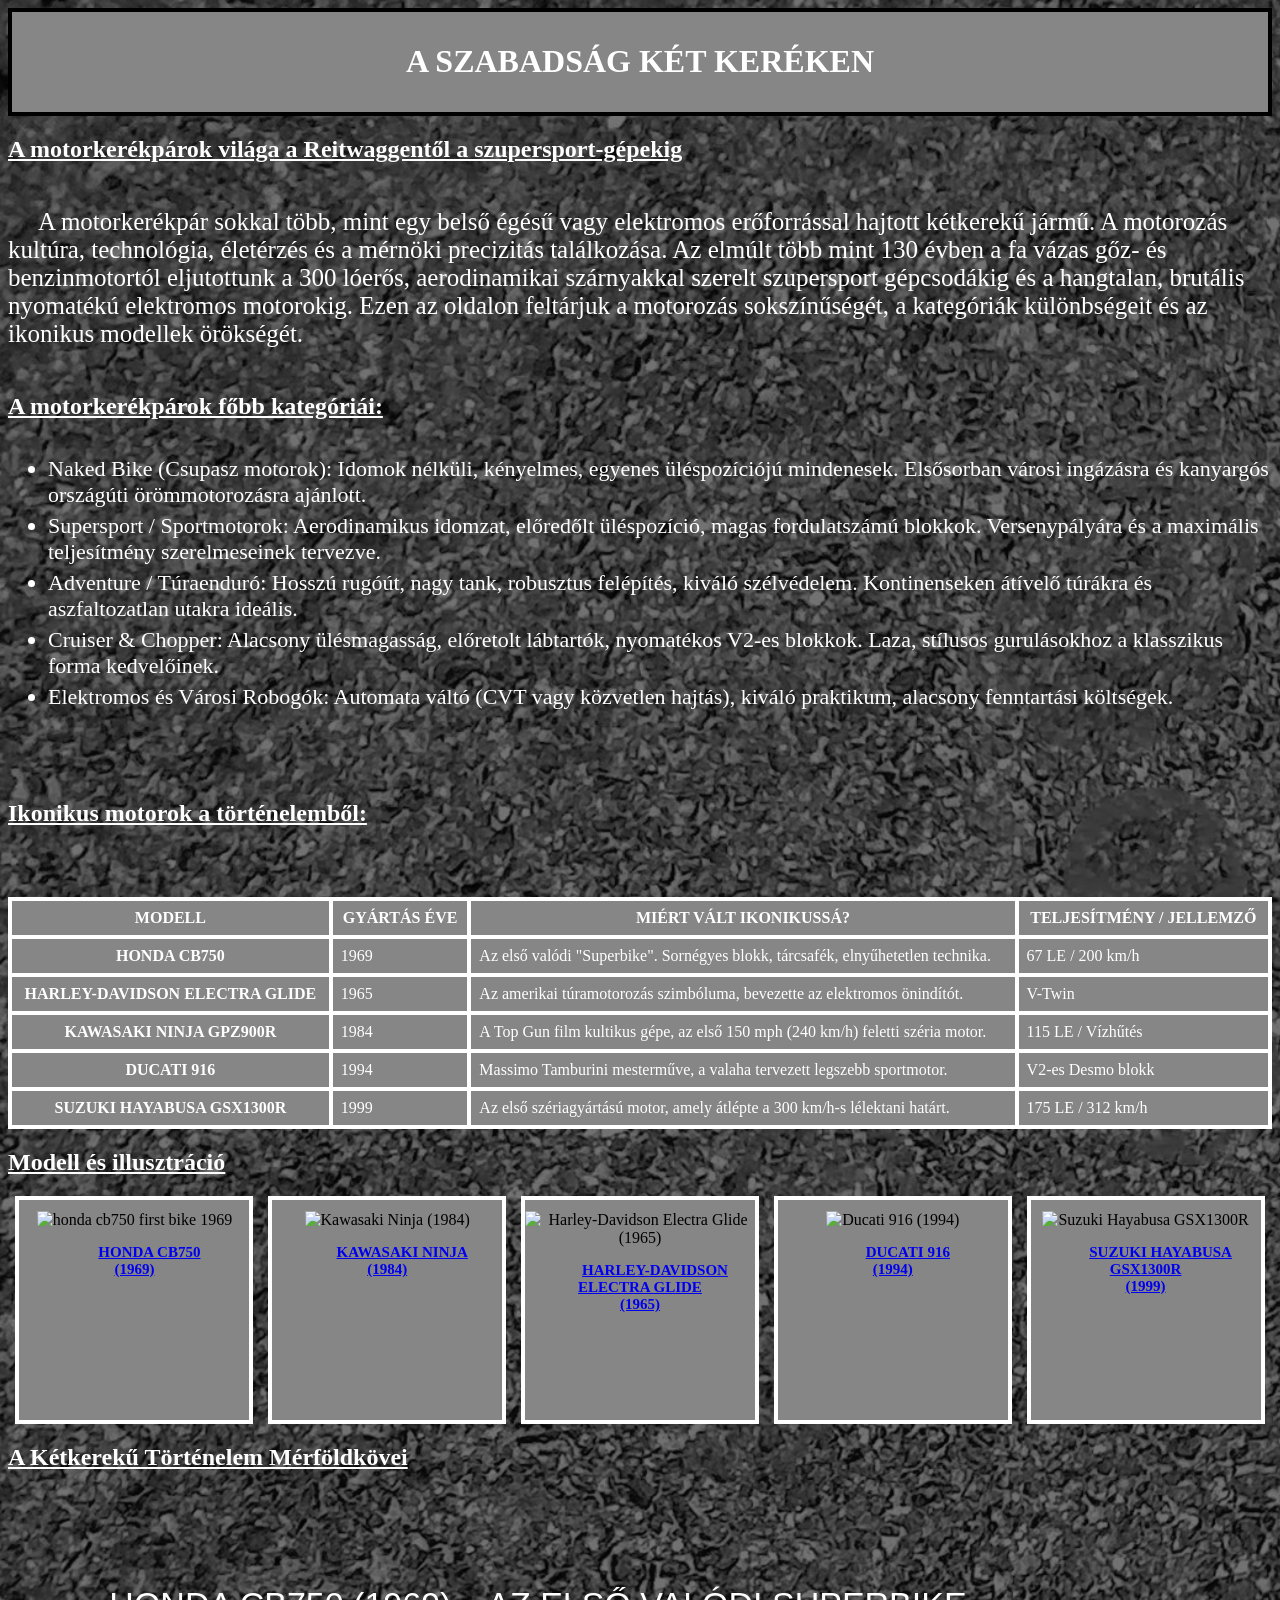
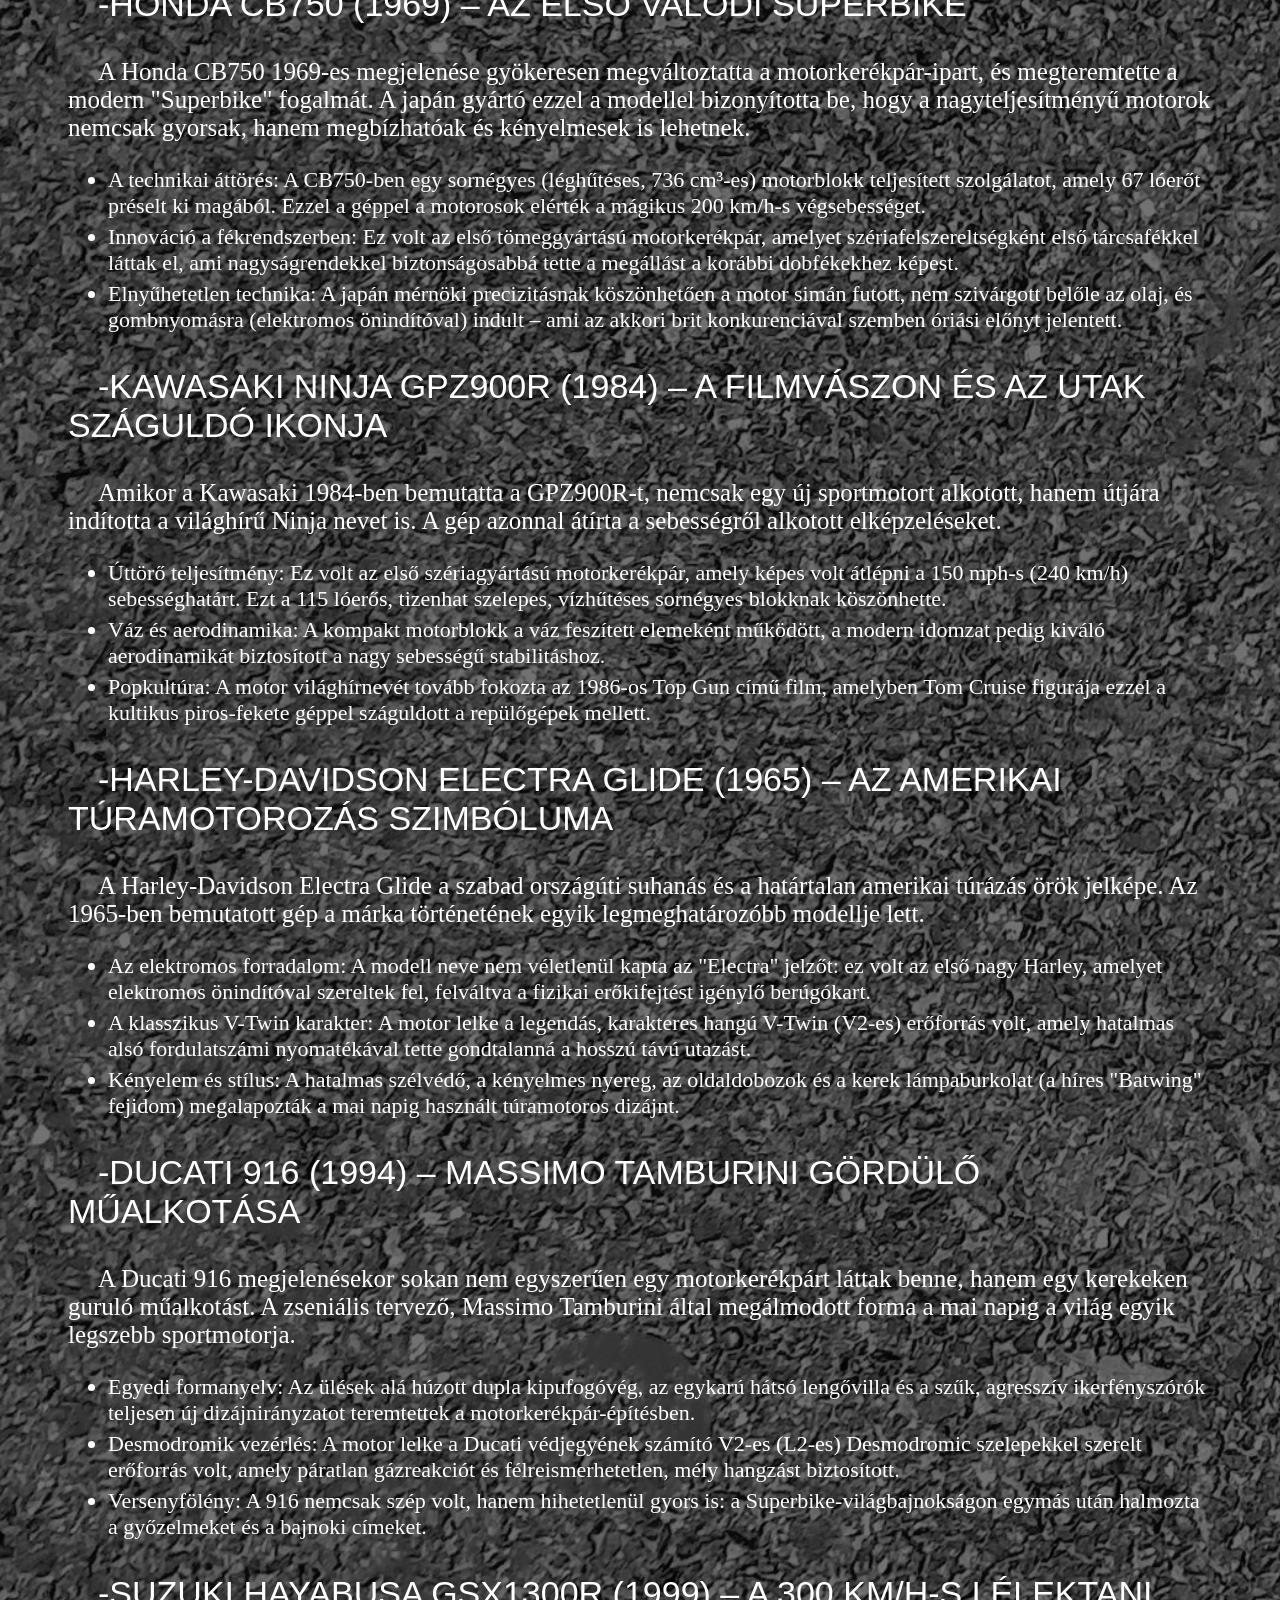
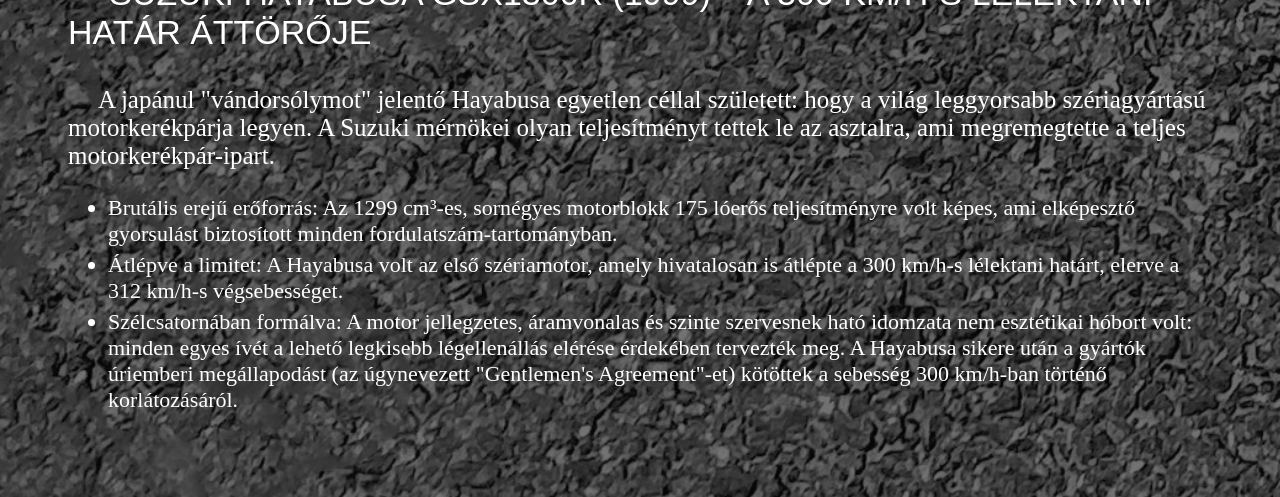
==== new/index.html @ f1667737 "2026-10-19 új weblap" ====
<!DOCTYPE html>
<html lang="hu">
<head>
    <meta charset="UTF-8">
    <meta name="viewport" content="width=device-width, initial-scale=1.0">
    <title>Motorok:</title>
    <link rel="stylesheet" href="style.css">
</head>
<body>
<div class="container">
    <div class="fekete-hatter">
        <h1>A szabadság két keréken</h1>
    </div>
    <h2>A motorkerékpárok világa a Reitwaggentől a szupersport-gépekig</h2>
    <p>
        A motorkerékpár sokkal több, mint egy belső égésű vagy elektromos erőforrással hajtott kétkerekű jármű. A motorozás kultúra, technológia, életérzés és a mérnöki precizitás találkozása. Az elmúlt több mint 130 évben a fa vázas gőz- és benzinmotortól eljutottunk a 300 lóerős, aerodinamikai szárnyakkal szerelt szupersport gépcsodákig és a hangtalan, brutális nyomatékú elektromos motorokig. Ezen az oldalon feltárjuk a motorozás sokszínűségét, a kategóriák különbségeit és az ikonikus modellek örökségét.
    </p>
    <h2>A motorkerékpárok főbb kategóriái:</h2>
    <ul>
        <li>
            Naked Bike (Csupasz motorok): Idomok nélküli, kényelmes, egyenes üléspozíciójú mindenesek. Elsősorban városi ingázásra és kanyargós országúti örömmotorozásra ajánlott.
        </li>
        <li>
            Supersport / Sportmotorok: Aerodinamikus idomzat, előredőlt üléspozíció, magas fordulatszámú blokkok. Versenypályára és a maximális teljesítmény szerelmeseinek tervezve.
        </li>
        <li>
            Adventure / Túraenduró: Hosszú rugóút, nagy tank, robusztus felépítés, kiváló szélvédelem. Kontinenseken átívelő túrákra és aszfaltozatlan utakra ideális.
        </li>
        <li>
            Cruiser & Chopper: Alacsony ülésmagasság, előretolt lábtartók, nyomatékos V2-es blokkok. Laza, stílusos gurulásokhoz a klasszikus forma kedvelőinek.
        </li>
        <li>
            Elektromos és Városi Robogók: Automata váltó (CVT vagy közvetlen hajtás), kiváló praktikum, alacsony fenntartási költségek.
        </li>
    </ul>
    <p>
        <h2>Ikonikus motorok a történelemből:</h2>
    </p>
    <table>
        <tr>
            <th>Modell</th>
            <th>Gyártás éve</th>
            <th>Miért vált ikonikussá?</th>
            <th>Teljesítmény / Jellemző</th>
        </tr>
        <tr>
            <th>Honda CB750</th>
            <td>1969</td>
            <td>Az első valódi "Superbike". Sornégyes blokk, tárcsafék, elnyűhetetlen technika.</td>
            <td>67 LE / 200 km/h</td>
        </tr>
        <tr>
            <th>Harley-Davidson Electra Glide</th>
            <td>1965</td>
            <td>Az amerikai túramotorozás szimbóluma, bevezette az elektromos önindítót.</td>
            <td>V-Twin</td>
        </tr>
        <tr>
            <th>Kawasaki Ninja GPZ900R</th>
            <td>1984</td>
            <td>A Top Gun film kultikus gépe, az első 150 mph (240 km/h) feletti széria motor.</td>
            <td>115 LE / Vízhűtés</td>
        </tr>
        <tr>
            <th>Ducati 916</th>
            <td>1994</td>
            <td>Massimo Tamburini mesterműve, a valaha tervezett legszebb sportmotor.</td>
            <td>V2-es Desmo blokk</td>
        </tr>
        <tr>
            <th>Suzuki Hayabusa GSX1300R</th>
            <td>1999</td>
            <td>Az első szériagyártású motor, amely átlépte a 300 km/h-s lélektani határt.</td>
            <td>175 LE / 312 km/h</td>
        </tr>
    </table>
    <h2>
        Modell és illusztráció
    </h2>
    <div class="kep-flex">
        <div class="motor-kepek">
            <img class="keret" src="https://seniortimes.ie/wp-content/uploads/2026/07/182174-honda-cb-750-8-1299235991.png" alt="honda cb750 first bike 1969">
            <p class="kep-betu">
               <a href="#1">Honda CB750 <br> (1969)</a> 
            </p>
        </div>
        <div class="motor-kepek">
            <img class="keret" src="https://www.bike-passion.net/storage/passionbike/gpz900r/gpz900r-0-6-1784432761.png" alt="Kawasaki Ninja (1984)">
            <p class="kep-betu">
               <a href="#2">Kawasaki Ninja <br> (1984) </a>
            </p>
        </div>
        <div class="motor-kepek">
            <img class="keret" src="https://i.namu.wiki/i/XTMVuI7UrZexnGdSnvpsSSRWlfLVLCS0cbX0yZmzDnv5oyglA_TLkreO4AxaCC4ChYaGgnobIk7F6z50hVfNug.webp" alt="Harley-Davidson Electra Glide (1965)">
            <p class="kep-betu">
               <a href="#3">Harley-Davidson Electra Glide <br> (1965)</a> 
            </p>
        </div>
        <div class="motor-kepek">
            <img class="keret" src="https://images.squarespace-cdn.com/content/v1/52803c95e4b0a13e700c5f6c/05d37f3f-6526-4562-a930-69dedd7da06a/6+R1.png" alt="Ducati 916 (1994)">
            <p class="kep-betu">
               <a href="#4">Ducati 916 <br> (1994)</a>
            </p>
        </div>
        <div class="motor-kepek">
            <img class="keret" height="130px" src="https://images.fineartamerica.com/images/artworkimages/medium/3/artworkimage-medium-11388060-31126134.png" alt="Suzuki Hayabusa GSX1300R">
            <p class="kep-betu">
               <a href="#5">Suzuki Hayabusa GSX1300R <br> (1999) </a>
            </p>
        </div>
    </div>
    <h2>
         A Kétkerekű Történelem Mérföldkövei
    </h2>
    <div class="beljebb">
        <p class="ketk-t"  id="1" >
            -Honda CB750 (1969) – Az első valódi Superbike
        </p>
        <p>
            A Honda CB750 1969-es megjelenése gyökeresen megváltoztatta a motorkerékpár-ipart, és megteremtette a modern "Superbike" fogalmát. A japán gyártó ezzel a modellel bizonyította be, hogy a nagyteljesítményű motorok nemcsak gyorsak, hanem megbízhatóak és kényelmesek is lehetnek.
        </p>
        <ul>
            <li>
                A technikai áttörés: A CB750-ben egy sornégyes (léghűtéses, 736 cm³-es) motorblokk teljesített szolgálatot, amely 67 lóerőt préselt ki magából. Ezzel a géppel a motorosok elérték a mágikus 200 km/h-s végsebességet.
            </li>
            <li>
                Innováció a fékrendszerben: Ez volt az első tömeggyártású motorkerékpár, amelyet szériafelszereltségként első tárcsafékkel láttak el, ami nagyságrendekkel biztonságosabbá tette a megállást a korábbi dobfékekhez képest.
            </li>
            <li>
                Elnyűhetetlen technika: A japán mérnöki precizitásnak köszönhetően a motor simán futott, nem szivárgott belőle az olaj, és gombnyomásra (elektromos önindítóval) indult – ami az akkori brit konkurenciával szemben óriási előnyt jelentett.
            </li>
        </ul>
        <p class="ketk-t" id="2">
            -Kawasaki Ninja GPZ900R (1984) – A filmvászon és az utak száguldó ikonja
        </p>
        <p>
            Amikor a Kawasaki 1984-ben bemutatta a GPZ900R-t, nemcsak egy új sportmotort alkotott, hanem útjára indította a világhírű Ninja nevet is. A gép azonnal átírta a sebességről alkotott elképzeléseket.
        </p>
        <ul>
            <li>
                Úttörő teljesítmény: Ez volt az első szériagyártású motorkerékpár, amely képes volt átlépni a 150 mph-s (240 km/h) sebességhatárt. Ezt a 115 lóerős, tizenhat szelepes, vízhűtéses sornégyes blokknak köszönhette.
            </li>
            <li>
                Váz és aerodinamika: A kompakt motorblokk a váz feszített elemeként működött, a modern idomzat pedig kiváló aerodinamikát biztosított a nagy sebességű stabilitáshoz.
            </li>
            <li>
                Popkultúra: A motor világhírnevét tovább fokozta az 1986-os Top Gun című film, amelyben Tom Cruise figurája ezzel a kultikus piros-fekete géppel száguldott a repülőgépek mellett.
            </li>
        </ul>
        <p class="ketk-t" id="3">
            -Harley-Davidson Electra Glide (1965) – Az amerikai túramotorozás szimbóluma
        </p>
        <p>
            A Harley-Davidson Electra Glide a szabad országúti suhanás és a határtalan amerikai túrázás örök jelképe. Az 1965-ben bemutatott gép a márka történetének egyik legmeghatározóbb modellje lett.
        </p>
        <ul>
            <li>
                Az elektromos forradalom: A modell neve nem véletlenül kapta az "Electra" jelzőt: ez volt az első nagy Harley, amelyet elektromos önindítóval szereltek fel, felváltva a fizikai erőkifejtést igénylő berúgókart.
            </li>
            <li>
                A klasszikus V-Twin karakter: A motor lelke a legendás, karakteres hangú V-Twin (V2-es) erőforrás volt, amely hatalmas alsó fordulatszámi nyomatékával tette gondtalanná a hosszú távú utazást.
            </li>
            <li>
                Kényelem és stílus: A hatalmas szélvédő, a kényelmes nyereg, az oldaldobozok és a kerek lámpaburkolat (a híres "Batwing" fejidom) megalapozták a mai napig használt túramotoros dizájnt.
            </li>
        </ul>
        <p class="ketk-t" id="4">
            -Ducati 916 (1994) – Massimo Tamburini gördülő műalkotása
        </p>
        <p>
            A Ducati 916 megjelenésekor sokan nem egyszerűen egy motorkerékpárt láttak benne, hanem egy kerekeken guruló műalkotást. A zseniális tervező, Massimo Tamburini által megálmodott forma a mai napig a világ egyik legszebb sportmotorja.
        </p>
        <ul>
            <li>
                Egyedi formanyelv: Az ülések alá húzott dupla kipufogóvég, az egykarú hátsó lengővilla és a szűk, agresszív ikerfényszórók teljesen új dizájnirányzatot teremtettek a motorkerékpár-építésben.
            </li>
            <li>
                Desmodromik vezérlés: A motor lelke a Ducati védjegyének számító V2-es (L2-es) Desmodromic szelepekkel szerelt erőforrás volt, amely páratlan gázreakciót és félreismerhetetlen, mély hangzást biztosított.
            </li>
            <li>
                Versenyfölény: A 916 nemcsak szép volt, hanem hihetetlenül gyors is: a Superbike-világbajnokságon egymás után halmozta a győzelmeket és a bajnoki címeket.
            </li>
        </ul>
        <p class="ketk-t" id="5">
            -Suzuki Hayabusa GSX1300R (1999) – A 300 km/h-s lélektani határ áttörője
        </p>
        <p>
            A japánul "vándorsólymot" jelentő Hayabusa egyetlen céllal született: hogy a világ leggyorsabb szériagyártású motorkerékpárja legyen. A Suzuki mérnökei olyan teljesítményt tettek le az asztalra, ami megremegtette a teljes motorkerékpár-ipart.
        </p>
        <ul>
            <li>
                Brutális erejű erőforrás: Az 1299 cm³-es, sornégyes motorblokk 175 lóerős teljesítményre volt képes, ami elképesztő gyorsulást biztosított minden fordulatszám-tartományban.
            </li>
            <li>
                Átlépve a limitet: A Hayabusa volt az első szériamotor, amely hivatalosan is átlépte a 300 km/h-s lélektani határt, elerve a 312 km/h-s végsebességet.
            </li>
            <li>
                Szélcsatornában formálva: A motor jellegzetes, áramvonalas és szinte szervesnek ható idomzata nem esztétikai hóbort volt: minden egyes ívét a lehető legkisebb légellenállás elérése érdekében tervezték meg. A Hayabusa sikere után a gyártók úriemberi megállapodást (az úgynevezett "Gentlemen's Agreement"-et) kötöttek a sebesség 300 km/h-ban történő korlátozásáról.
            </li>
        </ul>
    </div>
</body>
</body>
</html>
---- new/style.css ----
body{
    background-image: url(asphalt-road-texture-dark-gray-color.jpg);
    background-size:cover;
    background-repeat: repeat-y;
}

table{
    border-collapse: collapse;
    background-color: rgb(134, 134, 134);
    border: 4px solid white;
}

td{
    border: 4px solid white;
    color: white;
    padding: 8px;
}

th{
    border: 4px solid white ;
    color: white;
    padding: 8px;
    text-transform: uppercase;
}

h1{
    text-transform: uppercase;
    color: white;
    padding: 10px;
    text-align: center;
}

h2{
    color: white;
    text-decoration: underline;
}

.container{
    display: flex;
    flex-direction: column;
}

.kep-flex{
    display: flex;
    flex-direction: row;
    justify-content: space-around;
}

li{
    color: white;
    margin-bottom: 5px;
    font-size: 22px;
}

p{
    color: white;
    text-indent: 30px;
    font-size: 25px;
}

.motor-kepek{
    text-align: center;
    background-color:rgb(134, 134, 134);
    width: 230px;
    height: 220px;
    border: 4px solid white;
}

.keret{
    width: 200px;
    margin-top: 11px;
}

.kep-betu{ 
    text-transform: uppercase;
    font-weight: bolder;
    text-align: center;
    font-size: 15px;
}

.fekete-hatter{
    background-color: rgb(134, 134, 134);
    border: 4px solid black;
}

.ketk-t{
    font-size: 34px;
    text-transform: uppercase;
    font-family:'Franklin Gothic Medium', 'Arial Narrow', Arial, sans-serif
}

.beljebb{
    margin: 60px;
    font
}
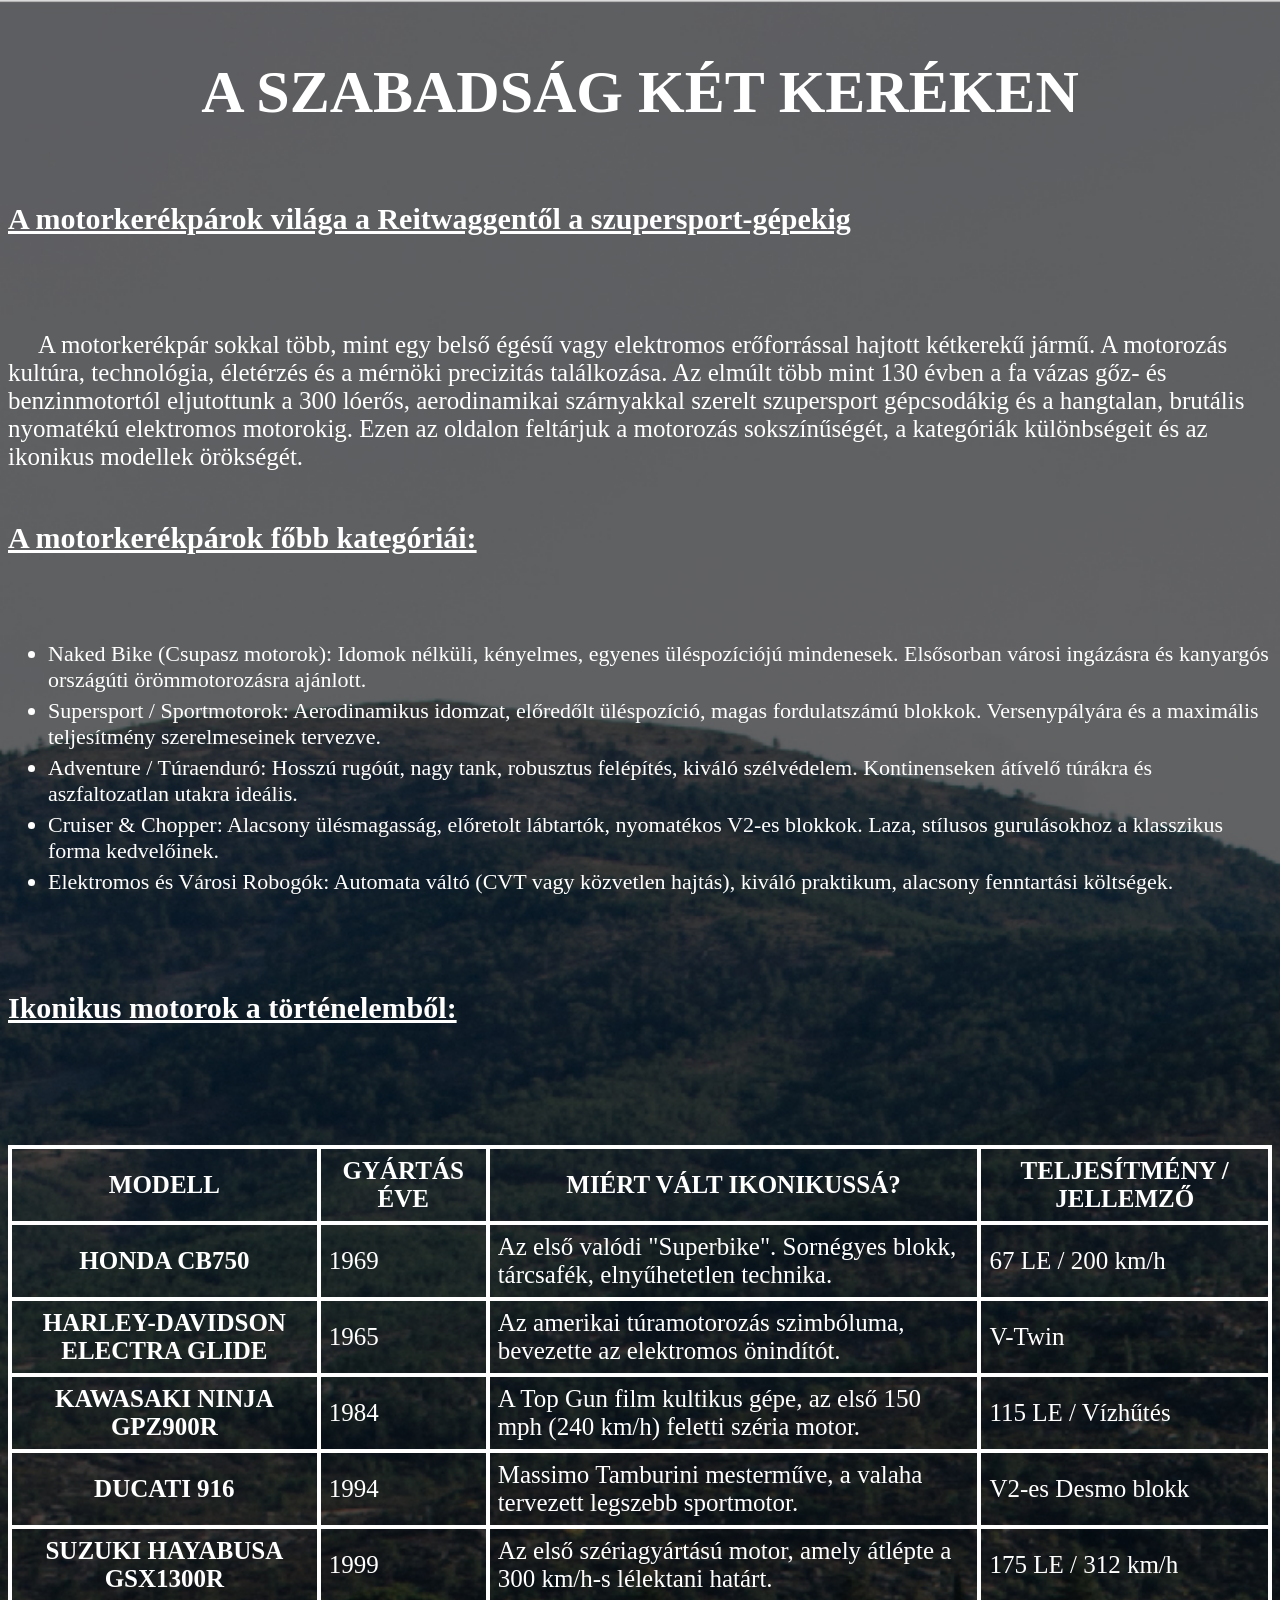
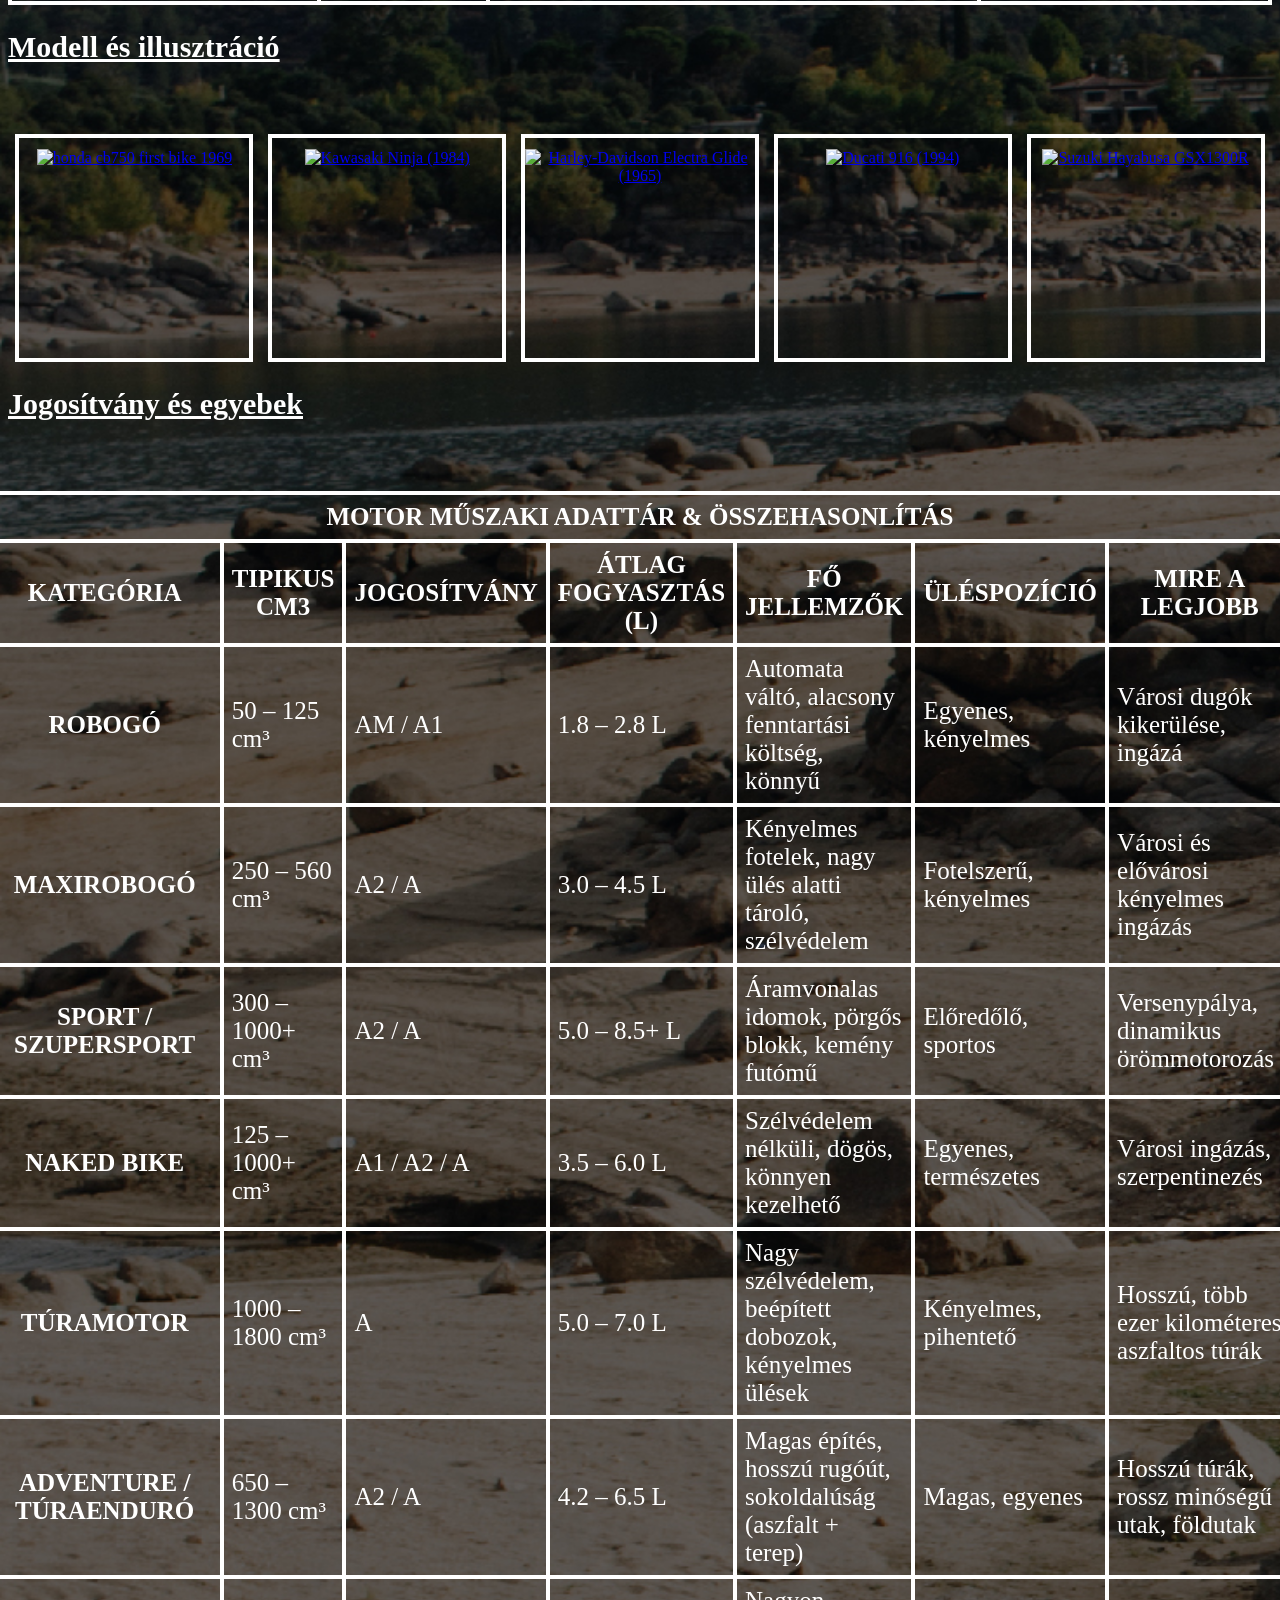
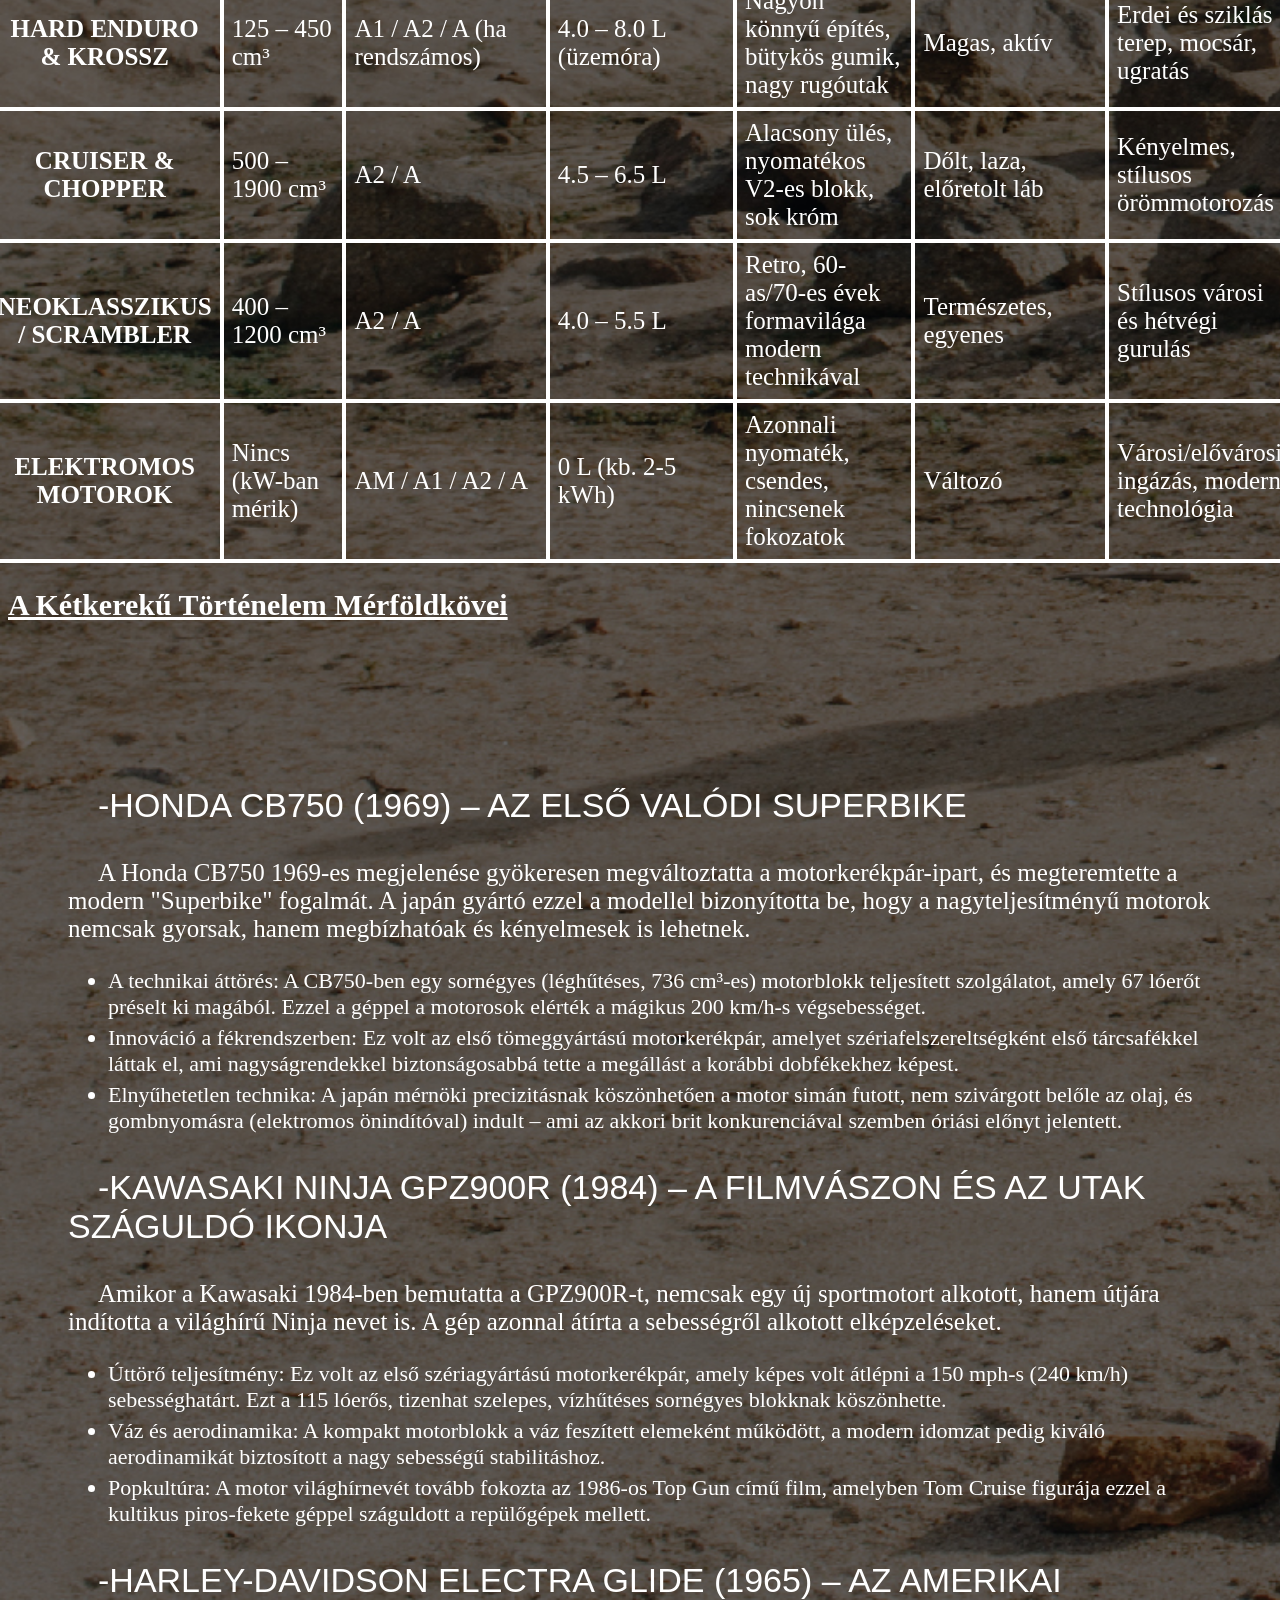
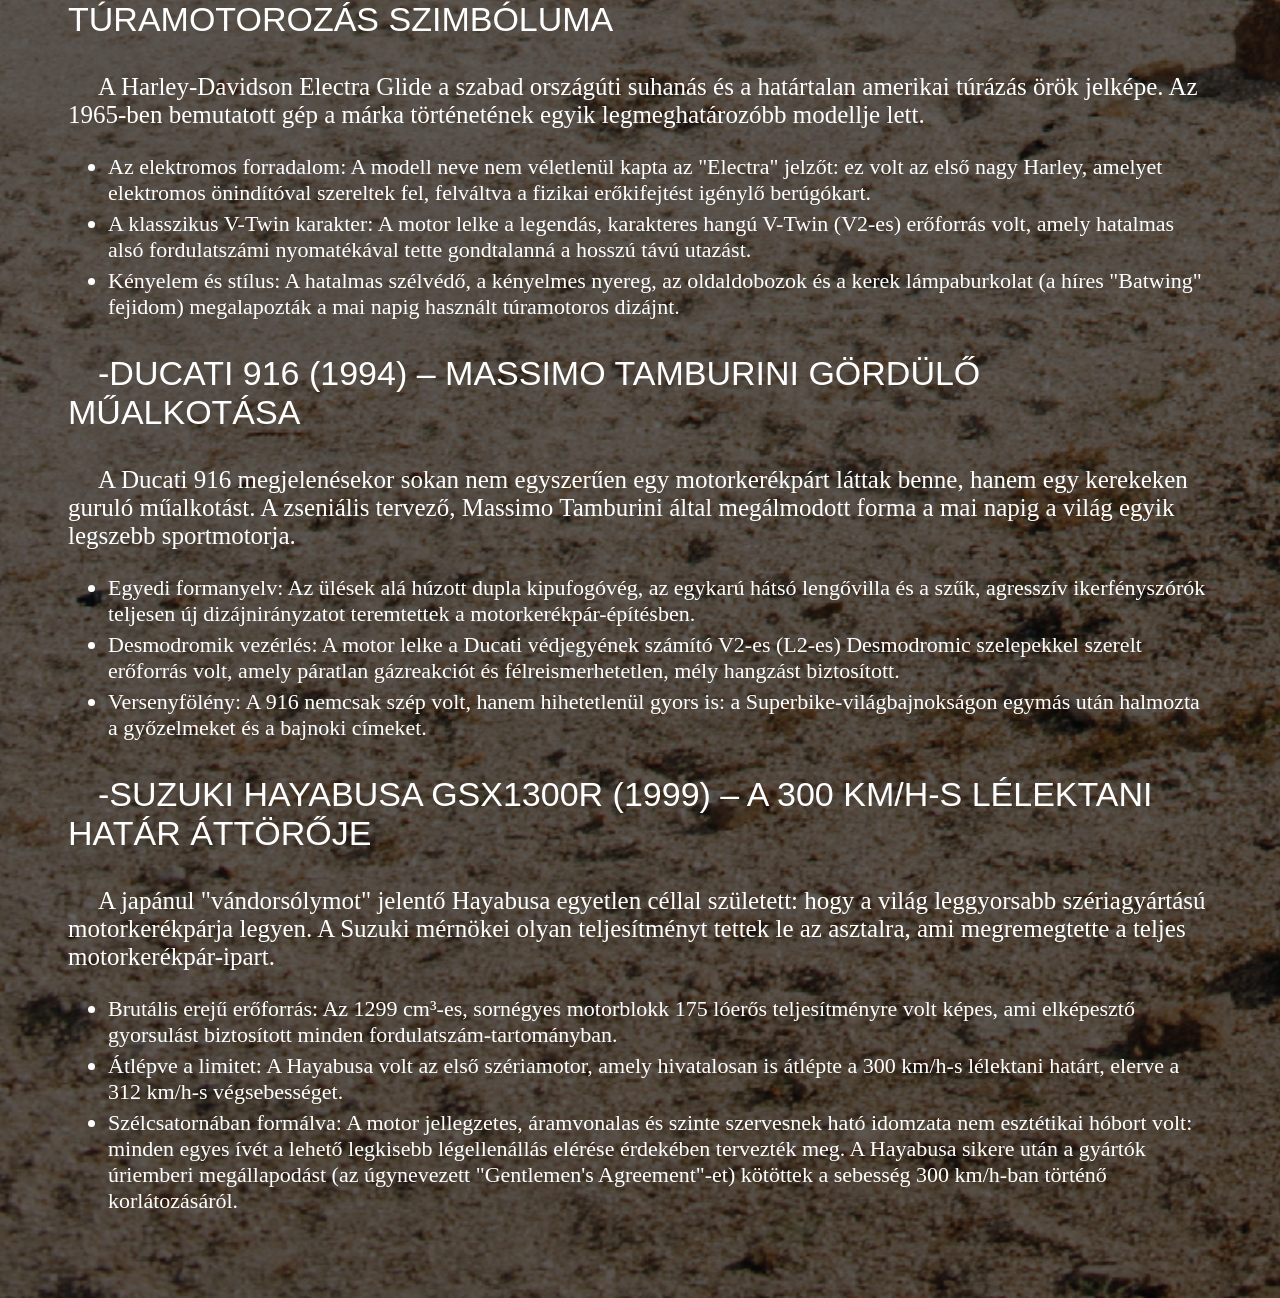
==== commit b84184ac: "2026-10-19 #2" ====
--- a/new/index.html
+++ b/new/index.html
@@ -8,9 +8,7 @@
 </head>
 <body>
 <div class="container">
-    <div class="fekete-hatter">
-        <h1>A szabadság két keréken</h1>
-    </div>
+    <h1>A szabadság két keréken</h1>
     <h2>A motorkerékpárok világa a Reitwaggentől a szupersport-gépekig</h2>
     <p>
         A motorkerékpár sokkal több, mint egy belső égésű vagy elektromos erőforrással hajtott kétkerekű jármű. A motorozás kultúra, technológia, életérzés és a mérnöki precizitás találkozása. Az elmúlt több mint 130 évben a fa vázas gőz- és benzinmotortól eljutottunk a 300 lóerős, aerodinamikai szárnyakkal szerelt szupersport gépcsodákig és a hangtalan, brutális nyomatékú elektromos motorokig. Ezen az oldalon feltárjuk a motorozás sokszínűségét, a kategóriák különbségeit és az ikonikus modellek örökségét.
@@ -36,81 +34,194 @@
     <p>
         <h2>Ikonikus motorok a történelemből:</h2>
     </p>
-    <table>
-        <tr>
-            <th>Modell</th>
-            <th>Gyártás éve</th>
-            <th>Miért vált ikonikussá?</th>
-            <th>Teljesítmény / Jellemző</th>
-        </tr>
-        <tr>
-            <th>Honda CB750</th>
-            <td>1969</td>
-            <td>Az első valódi "Superbike". Sornégyes blokk, tárcsafék, elnyűhetetlen technika.</td>
-            <td>67 LE / 200 km/h</td>
-        </tr>
-        <tr>
-            <th>Harley-Davidson Electra Glide</th>
-            <td>1965</td>
-            <td>Az amerikai túramotorozás szimbóluma, bevezette az elektromos önindítót.</td>
-            <td>V-Twin</td>
-        </tr>
-        <tr>
-            <th>Kawasaki Ninja GPZ900R</th>
-            <td>1984</td>
-            <td>A Top Gun film kultikus gépe, az első 150 mph (240 km/h) feletti széria motor.</td>
-            <td>115 LE / Vízhűtés</td>
-        </tr>
-        <tr>
-            <th>Ducati 916</th>
-            <td>1994</td>
-            <td>Massimo Tamburini mesterműve, a valaha tervezett legszebb sportmotor.</td>
-            <td>V2-es Desmo blokk</td>
-        </tr>
-        <tr>
-            <th>Suzuki Hayabusa GSX1300R</th>
-            <td>1999</td>
-            <td>Az első szériagyártású motor, amely átlépte a 300 km/h-s lélektani határt.</td>
-            <td>175 LE / 312 km/h</td>
-        </tr>
-    </table>
+    <div class="tablazat">
+        <table>
+            <tr>
+                <th>Modell</th>
+                <th>Gyártás éve</th>
+                <th>Miért vált ikonikussá?</th>
+                <th>Teljesítmény / Jellemző</th>
+            </tr>
+            <tr>
+                <th>Honda CB750</th>
+                <td>1969</td>
+                <td>Az első valódi "Superbike". Sornégyes blokk, tárcsafék, elnyűhetetlen technika.</td>
+                <td>67 LE / 200 km/h</td>
+            </tr>
+            <tr>
+                <th>Harley-Davidson Electra Glide</th>
+                <td>1965</td>
+                <td>Az amerikai túramotorozás szimbóluma, bevezette az elektromos önindítót.</td>
+                <td>V-Twin</td>
+            </tr>
+            <tr>
+                <th>Kawasaki Ninja GPZ900R</th>
+                <td>1984</td>
+                <td>A Top Gun film kultikus gépe, az első 150 mph (240 km/h) feletti széria motor.</td>
+                <td>115 LE / Vízhűtés</td>
+            </tr>
+            <tr>
+                <th>Ducati 916</th>
+                <td>1994</td>
+                <td>Massimo Tamburini mesterműve, a valaha tervezett legszebb sportmotor.</td>
+                <td>V2-es Desmo blokk</td>
+            </tr>
+            <tr>
+                <th>Suzuki Hayabusa GSX1300R</th>
+                <td>1999</td>
+                <td>Az első szériagyártású motor, amely átlépte a 300 km/h-s lélektani határt.</td>
+                <td>175 LE / 312 km/h</td>
+            </tr>
+        </table>
+    </div>
     <h2>
         Modell és illusztráció
     </h2>
     <div class="kep-flex">
         <div class="motor-kepek">
-            <img class="keret" src="https://seniortimes.ie/wp-content/uploads/2026/07/182174-honda-cb-750-8-1299235991.png" alt="honda cb750 first bike 1969">
-            <p class="kep-betu">
-               <a href="#1">Honda CB750 <br> (1969)</a> 
-            </p>
-        </div>
-        <div class="motor-kepek">
-            <img class="keret" src="https://www.bike-passion.net/storage/passionbike/gpz900r/gpz900r-0-6-1784432761.png" alt="Kawasaki Ninja (1984)">
-            <p class="kep-betu">
-               <a href="#2">Kawasaki Ninja <br> (1984) </a>
-            </p>
-        </div>
-        <div class="motor-kepek">
-            <img class="keret" src="https://i.namu.wiki/i/XTMVuI7UrZexnGdSnvpsSSRWlfLVLCS0cbX0yZmzDnv5oyglA_TLkreO4AxaCC4ChYaGgnobIk7F6z50hVfNug.webp" alt="Harley-Davidson Electra Glide (1965)">
-            <p class="kep-betu">
-               <a href="#3">Harley-Davidson Electra Glide <br> (1965)</a> 
-            </p>
-        </div>
-        <div class="motor-kepek">
-            <img class="keret" src="https://images.squarespace-cdn.com/content/v1/52803c95e4b0a13e700c5f6c/05d37f3f-6526-4562-a930-69dedd7da06a/6+R1.png" alt="Ducati 916 (1994)">
-            <p class="kep-betu">
-               <a href="#4">Ducati 916 <br> (1994)</a>
-            </p>
-        </div>
-        <div class="motor-kepek">
-            <img class="keret" height="130px" src="https://images.fineartamerica.com/images/artworkimages/medium/3/artworkimage-medium-11388060-31126134.png" alt="Suzuki Hayabusa GSX1300R">
-            <p class="kep-betu">
-               <a href="#5">Suzuki Hayabusa GSX1300R <br> (1999) </a>
-            </p>
+            <a href="#1">
+                <img class="keret" src="https://seniortimes.ie/wp-content/uploads/2026/07/182174-honda-cb-750-8-1299235991.png" alt="honda cb750 first bike 1969">
+            </a>
+        </div>
+        <div class="motor-kepek">
+            <a href="#2">
+                <img class="keret" src="https://www.bike-passion.net/storage/passionbike/gpz900r/gpz900r-0-6-1784432761.png" alt="Kawasaki Ninja (1984)">
+            </a>
+        </div>
+        <div class="motor-kepek">
+            <a href="#3">
+                <img class="keret" src="https://i.namu.wiki/i/XTMVuI7UrZexnGdSnvpsSSRWlfLVLCS0cbX0yZmzDnv5oyglA_TLkreO4AxaCC4ChYaGgnobIk7F6z50hVfNug.webp" alt="Harley-Davidson Electra Glide (1965)">
+            </a>
+        </div>
+        <div class="motor-kepek">
+            <a href="#4">
+                <img class="keret" src="https://images.squarespace-cdn.com/content/v1/52803c95e4b0a13e700c5f6c/05d37f3f-6526-4562-a930-69dedd7da06a/6+R1.png" alt="Ducati 916 (1994)">
+            </a>
+        </div>
+        <div class="motor-kepek">
+            <a href="#5">
+                <img class="keret" height="130px" src="https://images.fineartamerica.com/images/artworkimages/medium/3/artworkimage-medium-11388060-31126134.png" alt="Suzuki Hayabusa GSX1300R">
+            </a>
         </div>
     </div>
     <h2>
-         A Kétkerekű Történelem Mérföldkövei
+        Jogosítvány és egyebek
+    </h2>
+    <div class="tablazat">
+        <body>
+        <table>
+            <thead>
+                <tr>
+                    <th colspan="7" class="nagybetu-barna">
+                    Motor Műszaki Adattár & Összehasonlítás
+                    </th>
+                </tr>
+                <tr>
+                    <th>Kategória</th>
+                    <th>Tipikus cm3</th>
+                    <th>Jogosítvány</th>
+                    <th>Átlag fogyasztás (l)</th>
+                    <th>Fő jellemzők</th>
+                    <th>Üléspozíció</th>
+                    <th>Mire a legjobb</th>
+                </tr>
+            </thead>
+            <tbody>
+                <tr>
+                    <th>Robogó</th>
+                    <td>50 – 125 cm³</td>
+                    <td>AM / A1</td>
+                    <td class="alacsony-fogyasztas">1.8 – 2.8 L</td>
+                    <td>Automata váltó, alacsony fenntartási költség, könnyű</td>
+                    <td>Egyenes, kényelmes</td>
+                    <td>Városi dugók kikerülése, ingázá</td>
+                </tr>
+                <tr>
+                    <th>Maxirobogó</th>
+                    <td>250 – 560 cm³</td>
+                    <td>A2 / A</td>
+                    <td class="alacsony-fogyasztas">3.0 – 4.5 L</td>
+                    <td>Kényelmes fotelek, nagy ülés alatti tároló, szélvédelem</td>
+                    <td>Fotelszerű, kényelmes</td>
+                    <td>Városi és elővárosi kényelmes ingázás</td>
+                </tr>
+                <tr>
+                    <th>Sport / Szupersport</th>
+                    <td>300 – 1000+ cm³</td>
+                    <td>A2 / A</td>
+                    <td class="magas-fogyasztas">5.0 – 8.5+ L</td>
+                    <td>Áramvonalas idomok, pörgős blokk, kemény futómű</td>
+                    <td>Előredőlő, sportos</td>
+                    <td>Versenypálya, dinamikus örömmotorozás</td>
+                </tr>
+                <tr>
+                    <th>Naked Bike</th>
+                    <td>125 – 1000+ cm³</td>
+                    <td>A1 / A2 / A</td>
+                    <td class="kozepes-fogyasztas">3.5 – 6.0 L</td>
+                    <td>Szélvédelem nélküli, dögös, könnyen kezelhető</td>
+                    <td>Egyenes, természetes</td>
+                    <td>Városi ingázás, szerpentinezés</td>
+                </tr>
+                <tr>
+                    <th>Túramotor</th>
+                    <td>1000 – 1800 cm³</td>
+                    <td>A</td>
+                    <td class="magas-fogyasztas">5.0 – 7.0 L</td>
+                    <td>Nagy szélvédelem, beépített dobozok, kényelmes ülések</td>
+                    <td>Kényelmes, pihentető</td>
+                    <td>Hosszú, több ezer kilométeres aszfaltos túrák</td>
+                </tr>
+                <tr>
+                    <th>Adventure / Túraenduró</th>
+                    <td>650 – 1300 cm³</td>
+                    <td>A2 / A</td>
+                    <td class="kozepes-fogyasztas">4.2 – 6.5 L</td>
+                    <td>Magas építés, hosszú rugóút, sokoldalúság (aszfalt + terep)</td>
+                    <td>Magas, egyenes</td>
+                    <td>Hosszú túrák, rossz minőségű utak, földutak</td>
+                </tr>
+                <tr>
+                    <th>Hard Enduro & Krossz</th>
+                    <td>125 – 450 cm³</td>
+                    <td>A1 / A2 / A (ha rendszámos)</td>
+                    <td class="magas-fogyasztas">4.0 – 8.0 L (üzemóra)</td>
+                    <td>Nagyon könnyű építés, bütykös gumik, nagy rugóutak</td>
+                    <td>Magas, aktív</td>
+                    <td>Erdei és sziklás terep, mocsár, ugratás</td>
+                </tr>
+                <tr>
+                    <th>Cruiser & Chopper</th>
+                    <td>500 – 1900 cm³</td>
+                    <td>A2 / A</td>
+                    <td class="kozepes-fogyasztas">4.5 – 6.5 L</td>
+                    <td>Alacsony ülés, nyomatékos V2-es blokk, sok króm</td>
+                    <td>Dőlt, laza, előretolt láb</td>
+                    <td>Kényelmes, stílusos örömmotorozás</td>
+                </tr>
+                <tr>
+                    <th>Neoklasszikus / Scrambler</th>
+                    <td>400 – 1200 cm³</td>
+                    <td>A2 / A</td>
+                    <td class="kozepes-fogyasztas">4.0 – 5.5 L</td>
+                    <td>Retro, 60-as/70-es évek formavilága modern technikával</td>
+                    <td>Természetes, egyenes</td>
+                    <td>Stílusos városi és hétvégi gurulás</td>
+                </tr>
+                <tr>
+                    <th>Elektromos motorok</th>
+                    <td>Nincs (kW-ban mérik)</td>
+                    <td>AM / A1 / A2 / A</td>
+                    <td class="alacsony-fogyasztas">0 L (kb. 2-5 kWh)</td>
+                    <td>Azonnali nyomaték, csendes, nincsenek fokozatok</td>
+                    <td>Változó</td>
+                    <td>Városi/elővárosi ingázás, modern technológia</td>
+                </tr>
+            </tbody>
+        </table> 
+    </div>
+    <h2>
+        A Kétkerekű Történelem Mérföldkövei
     </h2>
     <div class="beljebb">
         <p class="ketk-t"  id="1" >
@@ -200,5 +311,4 @@
         </ul>
     </div>
 </body>
-</body>
 </html>
--- a/new/style.css
+++ b/new/style.css
@@ -1,12 +1,12 @@
 body{
-    background-image: url(asphalt-road-texture-dark-gray-color.jpg);
+    background-image: url(motorcycle-rider-offroad-gravel-track.jpg);
     background-size:cover;
     background-repeat: repeat-y;
 }
 
 table{
     border-collapse: collapse;
-    background-color: rgb(134, 134, 134);
+    background-color:
     border: 4px solid white;
 }
 
@@ -28,11 +28,15 @@
     color: white;
     padding: 10px;
     text-align: center;
+    font-size: 60px;
 }
 
 h2{
     color: white;
     text-decoration: underline;
+    margin-bottom: 70px;
+    margin-bottom: 70px;
+    font-size: 30px;
 }
 
 .container{
@@ -60,7 +64,6 @@
 
 .motor-kepek{
     text-align: center;
-    background-color:rgb(134, 134, 134);
     width: 230px;
     height: 220px;
     border: 4px solid white;
@@ -71,18 +74,6 @@
     margin-top: 11px;
 }
 
-.kep-betu{ 
-    text-transform: uppercase;
-    font-weight: bolder;
-    text-align: center;
-    font-size: 15px;
-}
-
-.fekete-hatter{
-    background-color: rgb(134, 134, 134);
-    border: 4px solid black;
-}
-
 .ketk-t{
     font-size: 34px;
     text-transform: uppercase;
@@ -91,5 +82,10 @@
 
 .beljebb{
     margin: 60px;
-    font
+}
+
+.tablazat{
+    display: flex;
+    justify-content: center;
+    font-size: 25px;
 }
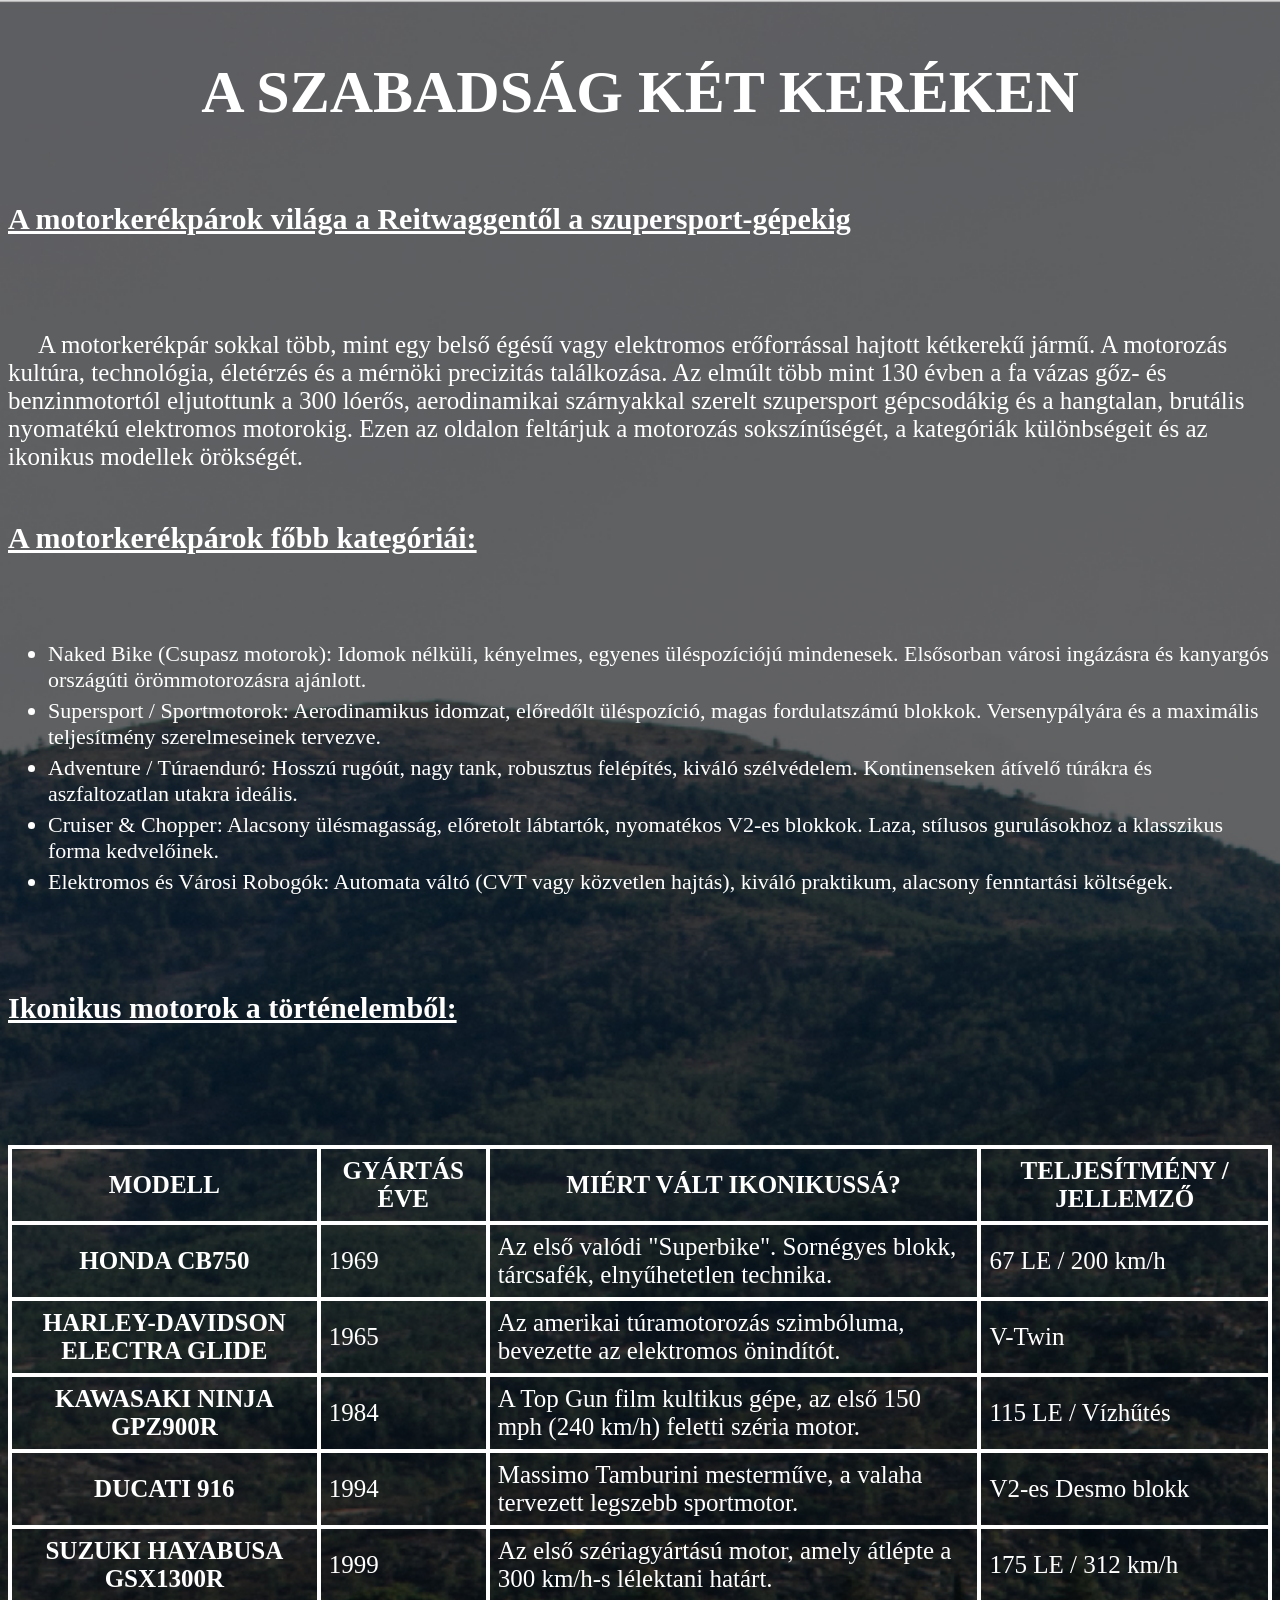
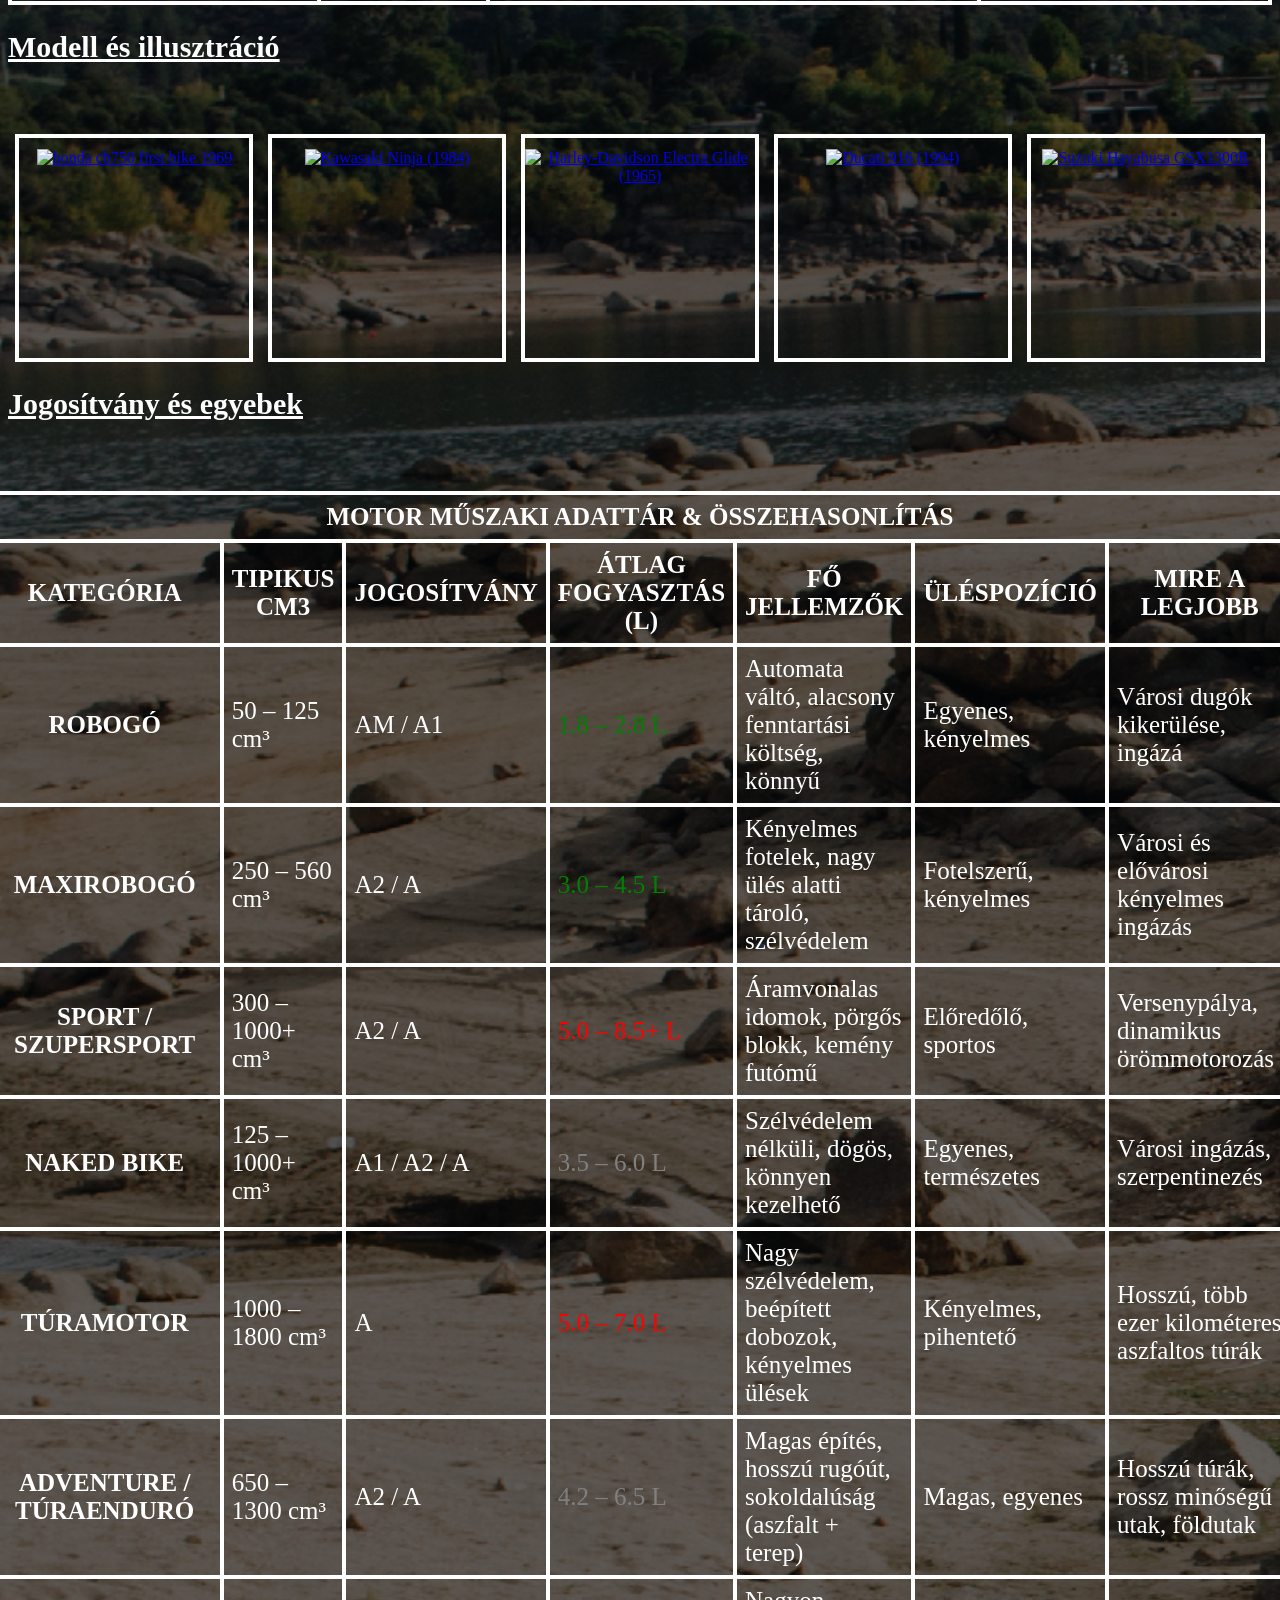
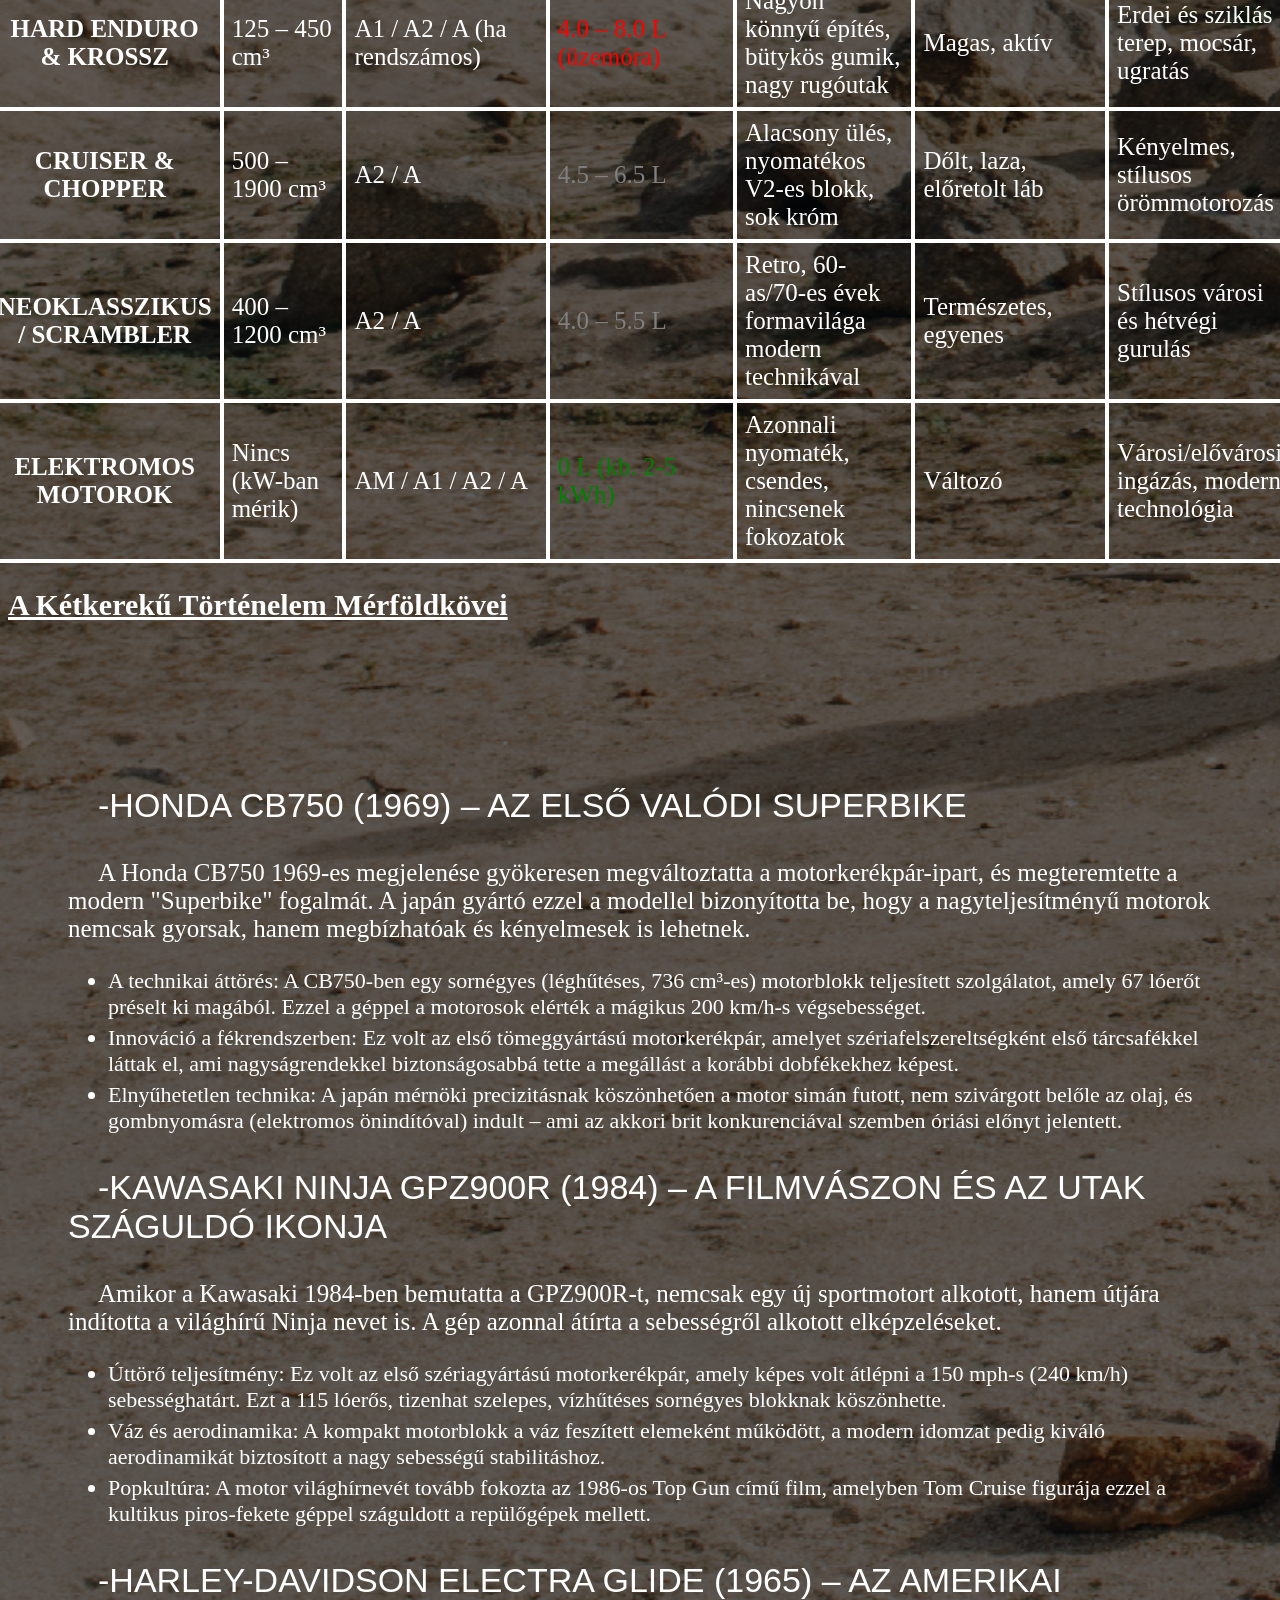
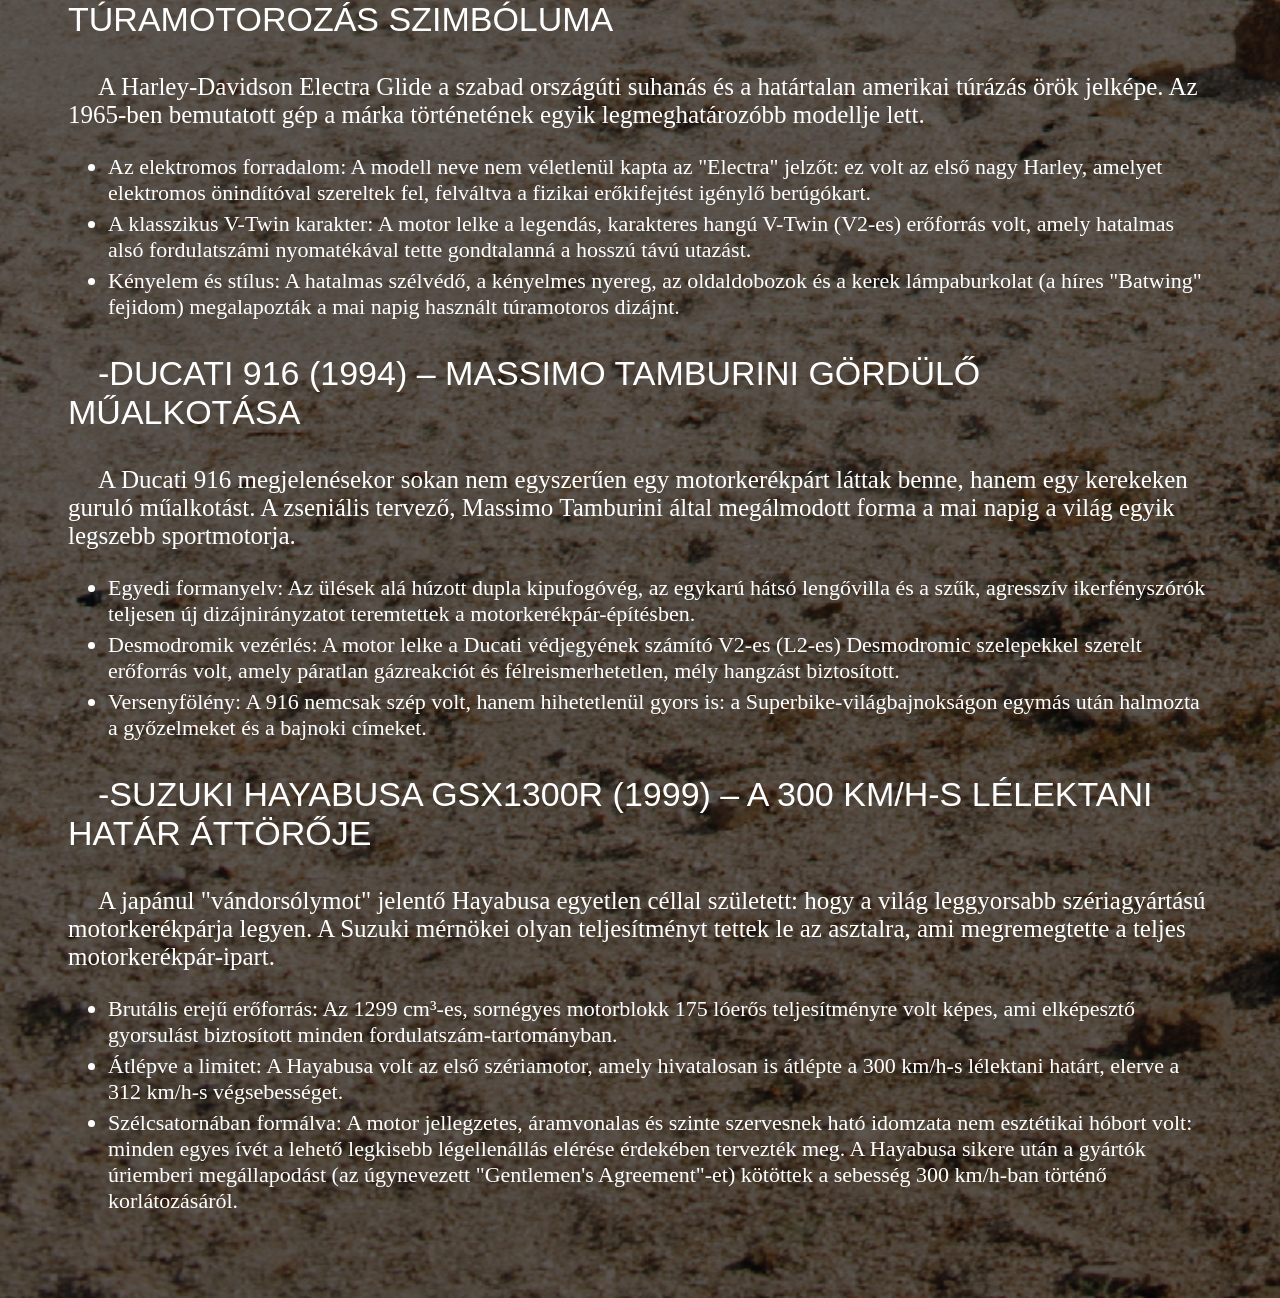
==== commit ffd6c209: "2026-10-19 #3" ====
--- a/new/index.html
+++ b/new/index.html
@@ -218,7 +218,7 @@
                     <td>Városi/elővárosi ingázás, modern technológia</td>
                 </tr>
             </tbody>
-        </table> 
+        </table>
     </div>
     <h2>
         A Kétkerekű Történelem Mérföldkövei
--- a/new/style.css
+++ b/new/style.css
@@ -88,4 +88,16 @@
     display: flex;
     justify-content: center;
     font-size: 25px;
+}
+
+.magas-fogyasztas{
+    color: red;
+}
+
+.kozepes-fogyasztas{
+    color: gray;
+}
+
+.alacsony-fogyasztas{
+    color: green;
 }
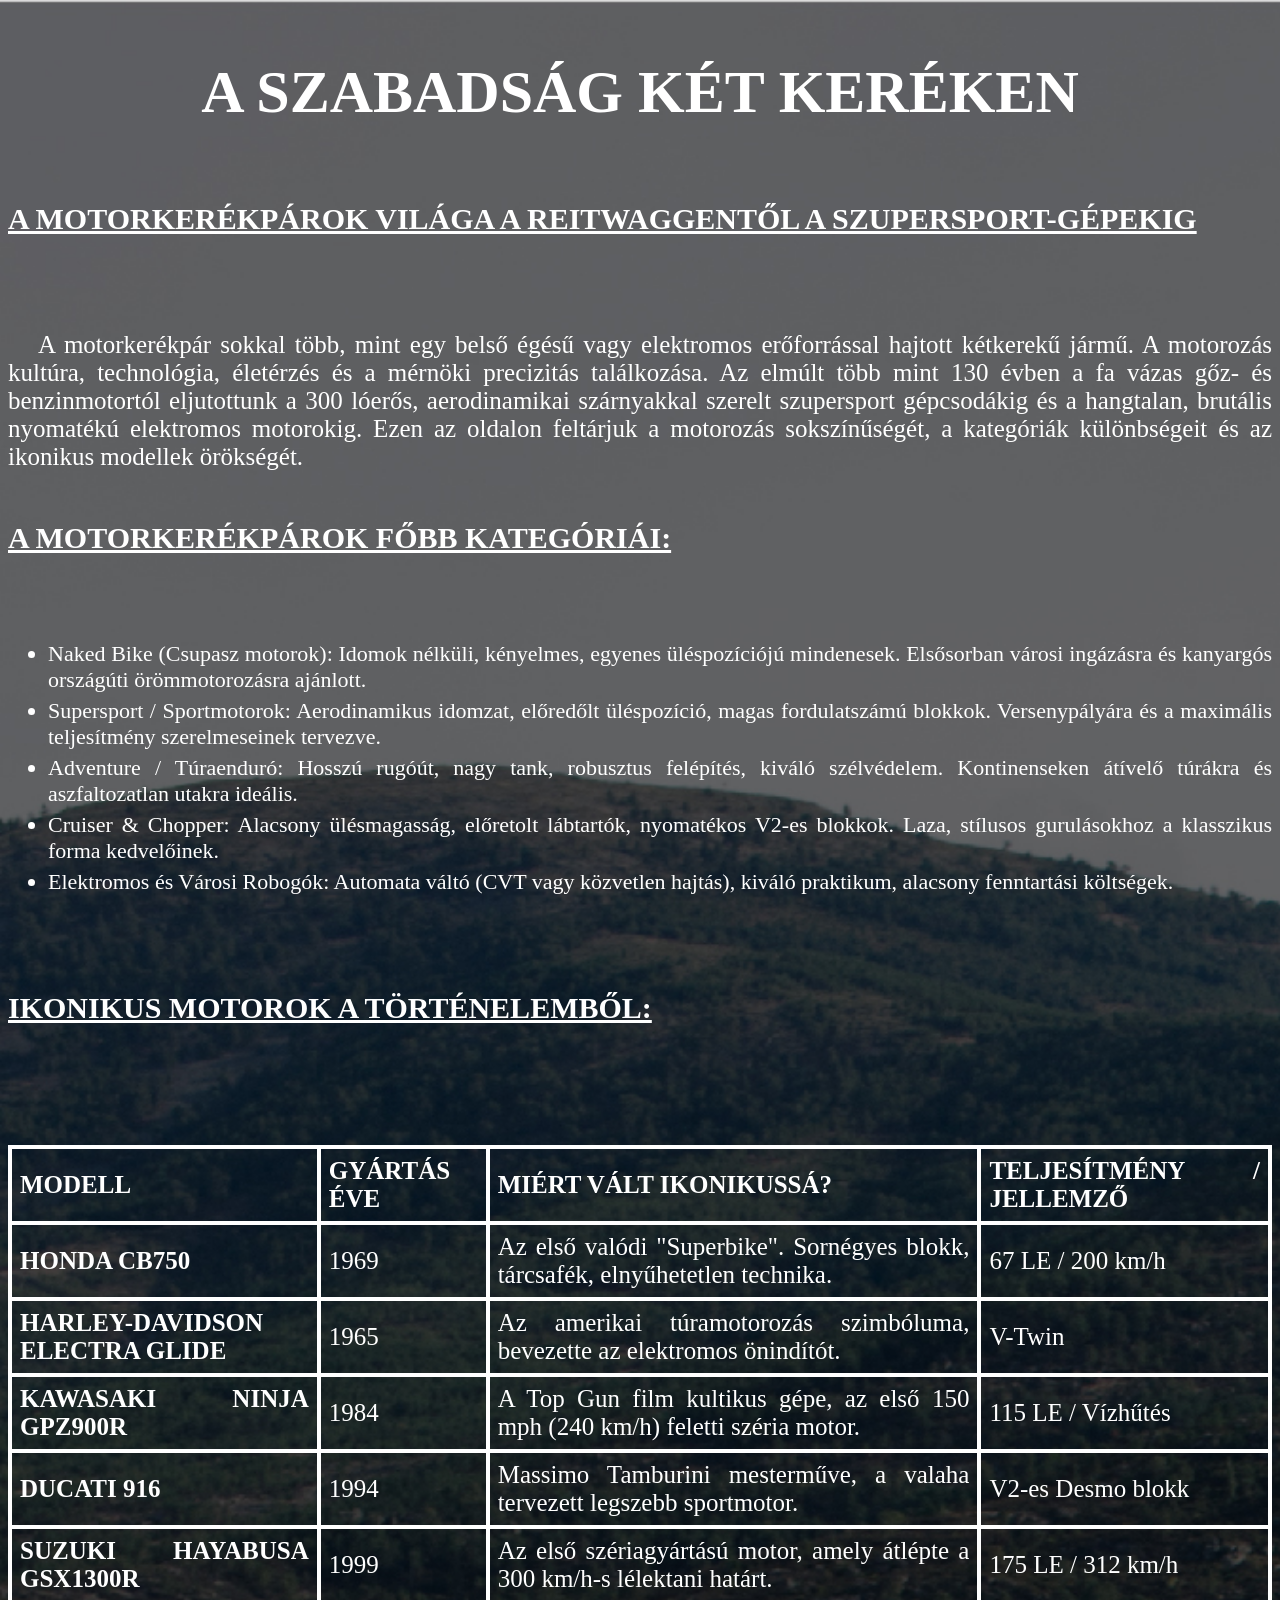
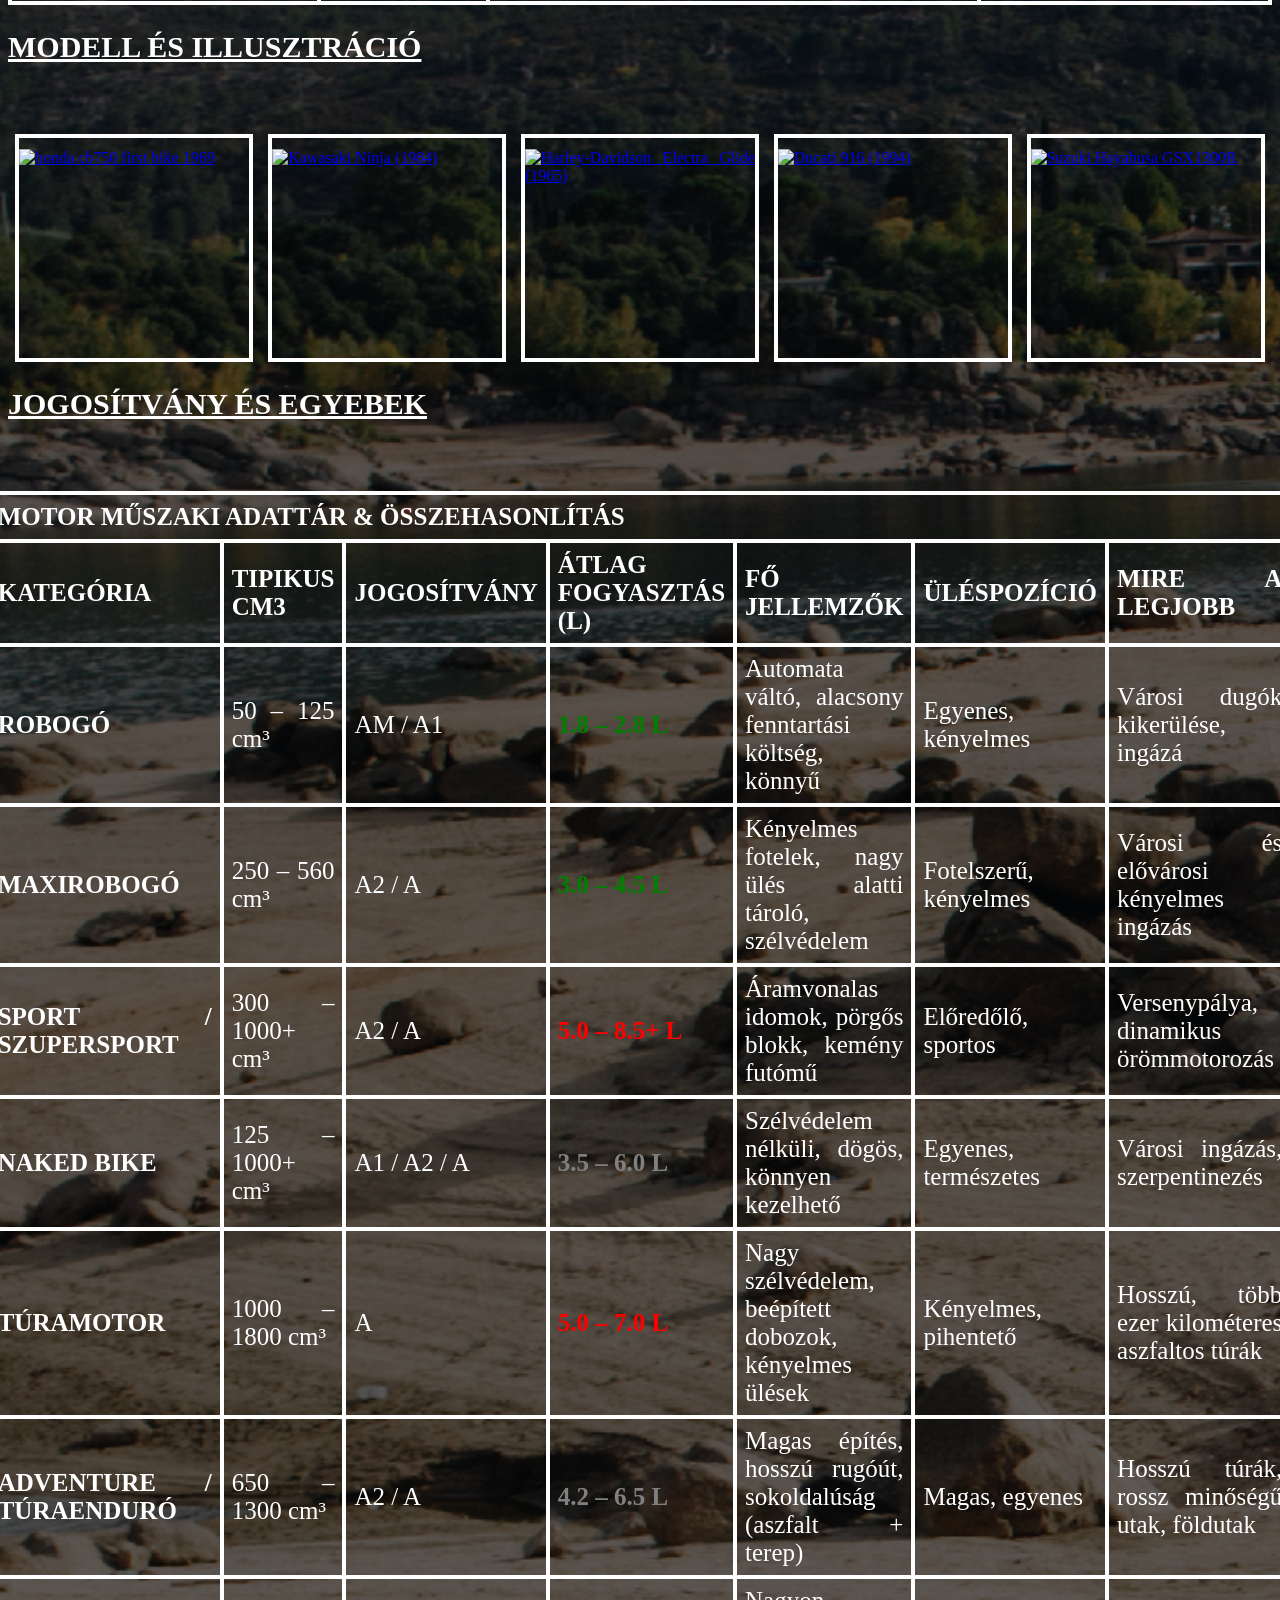
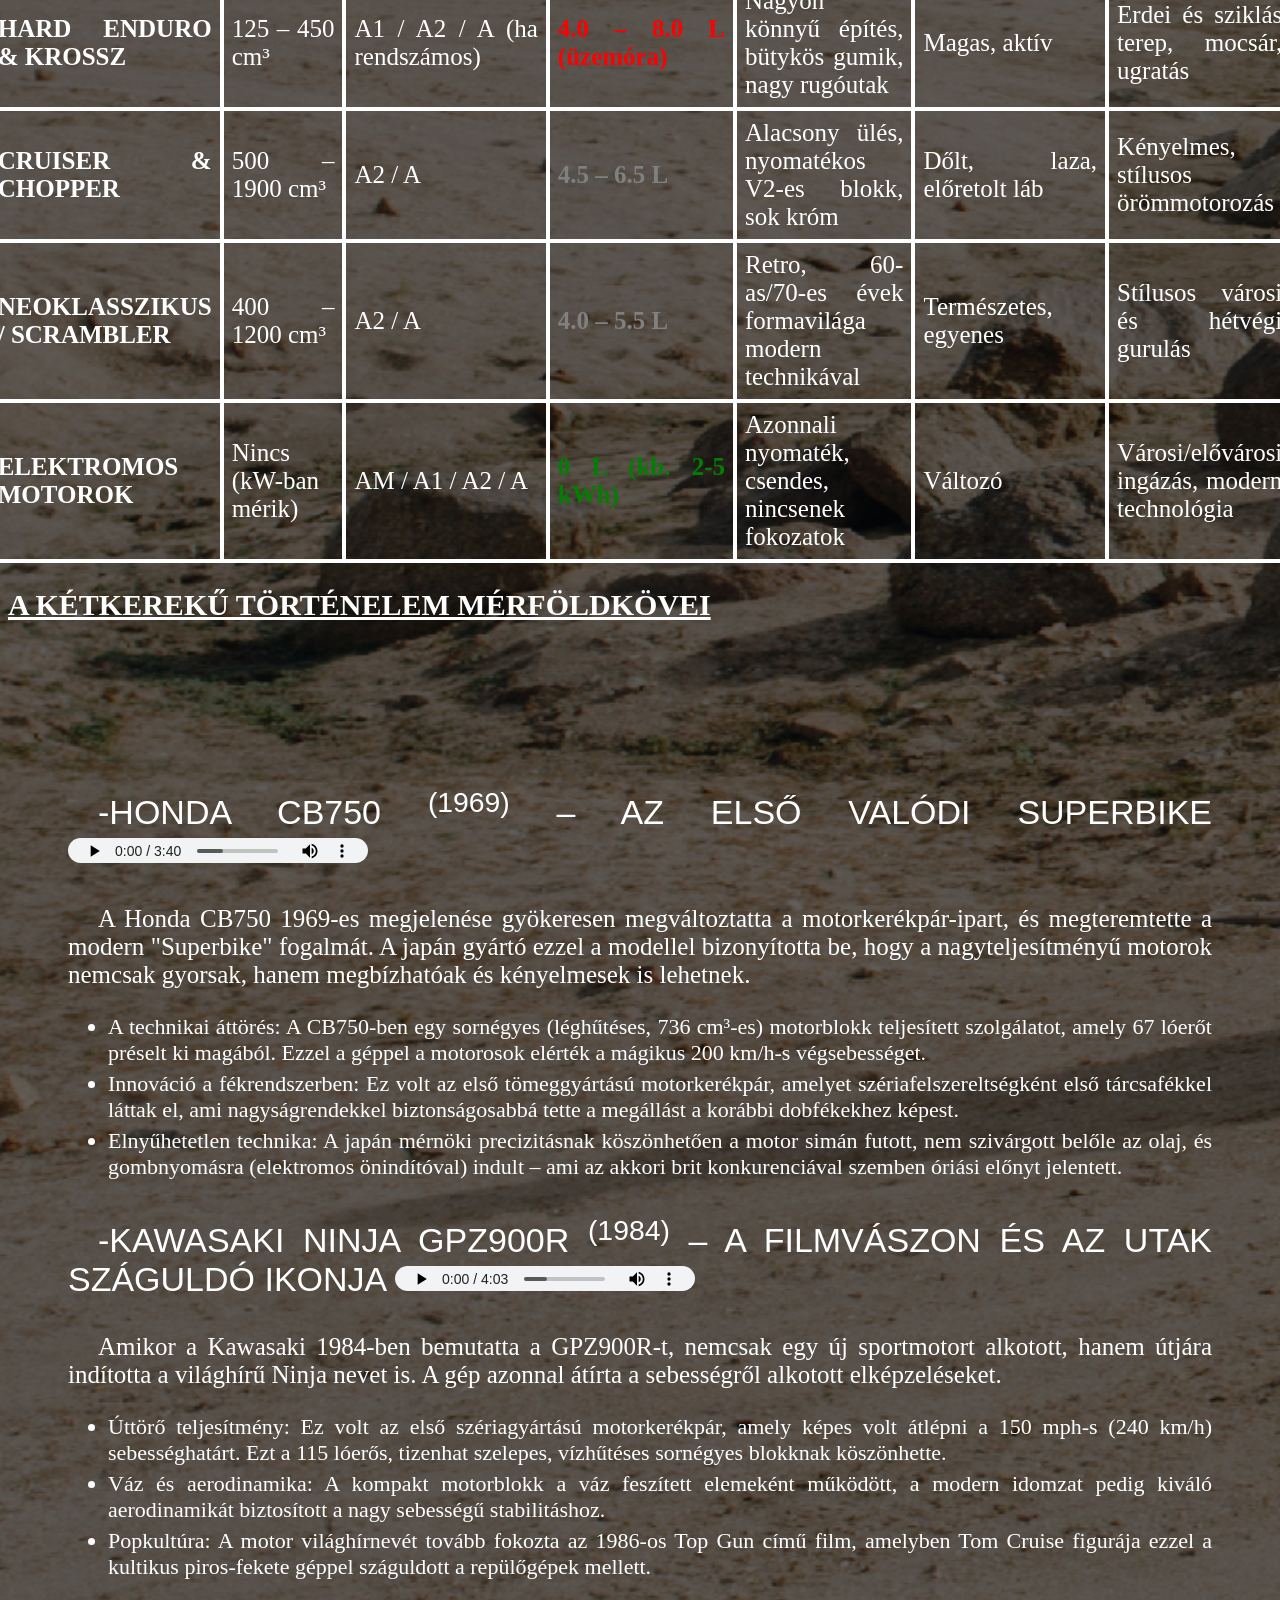
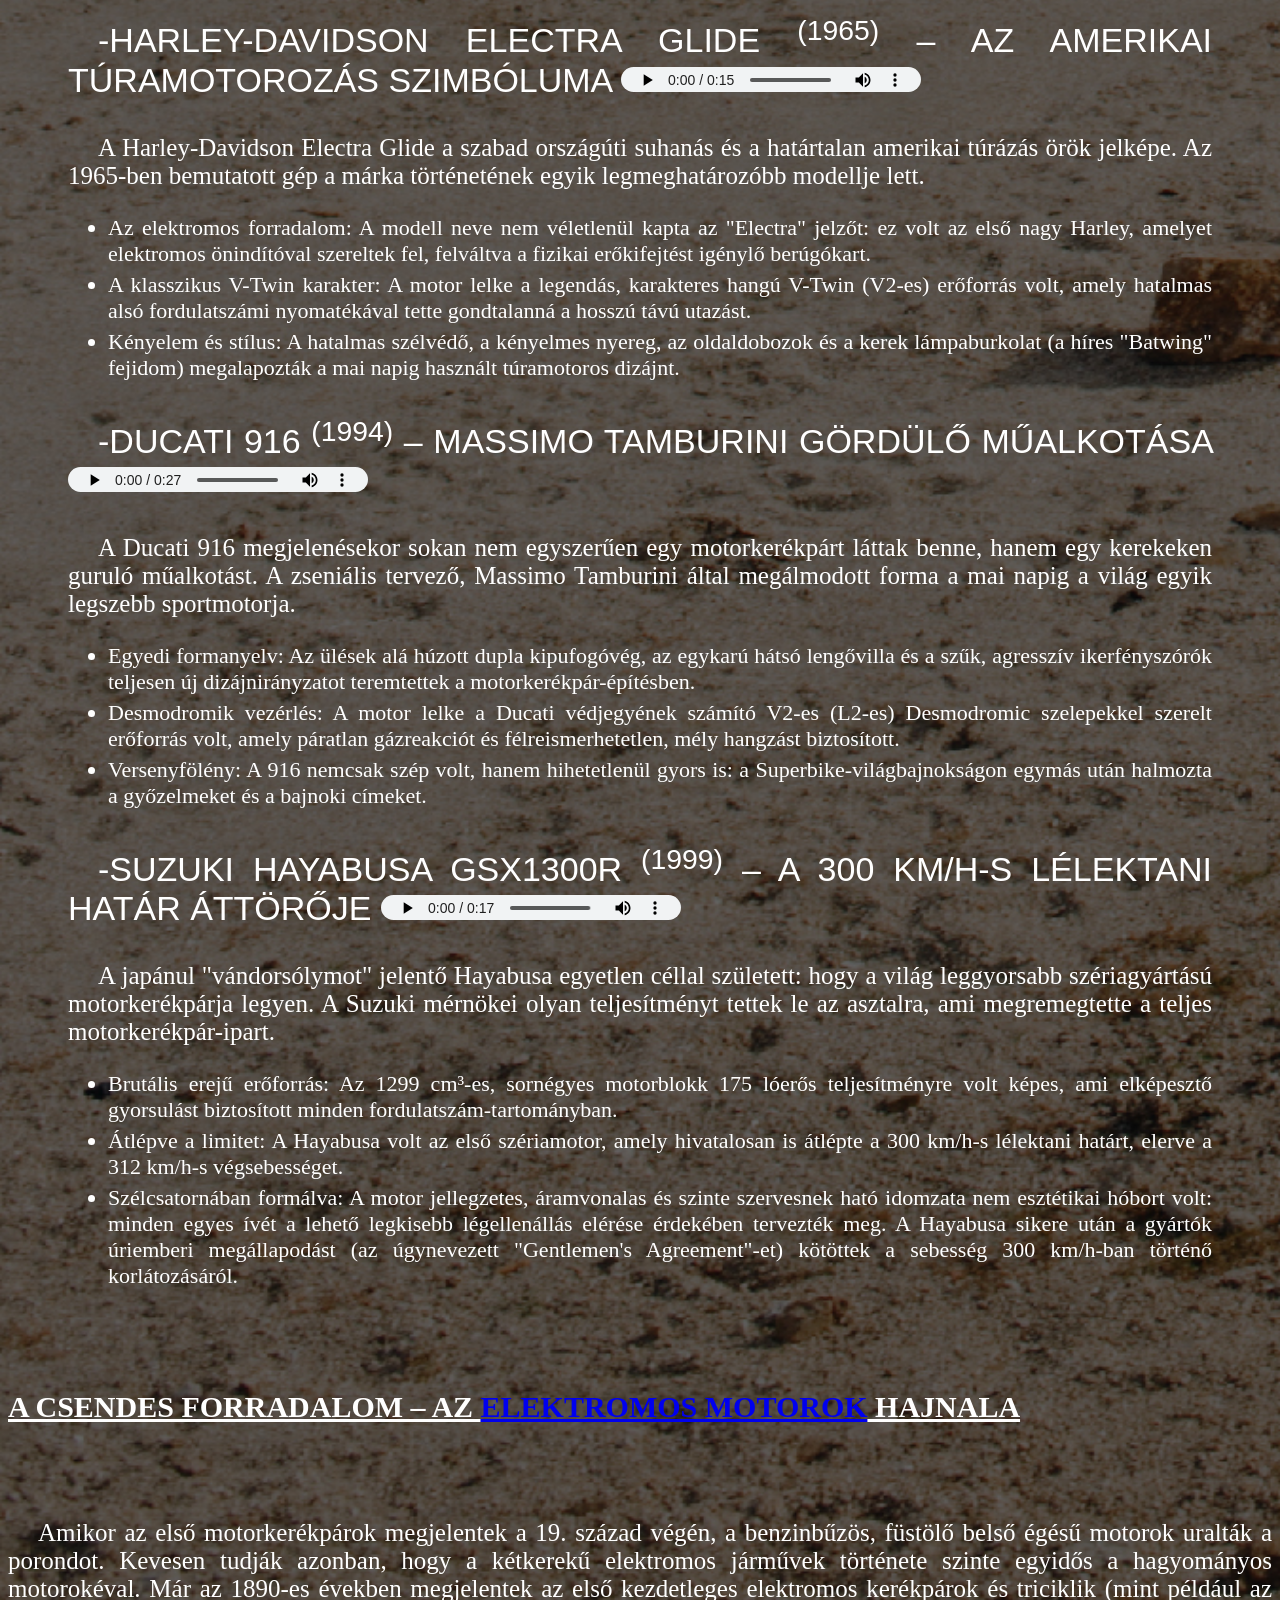
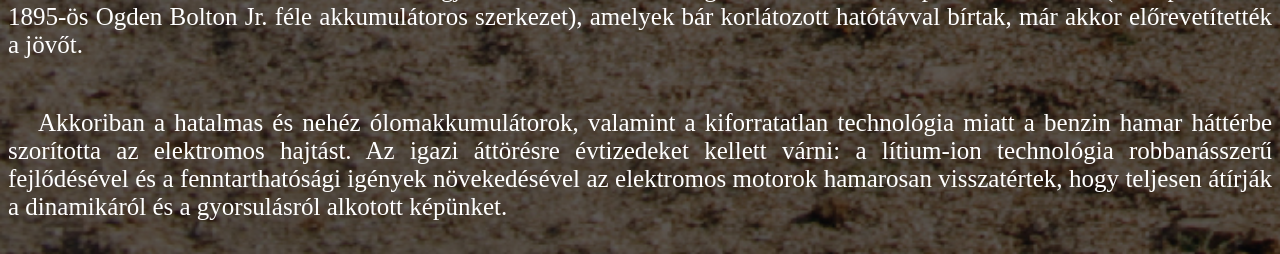
==== commit 0d522dc3: "2026-11-02" ====
--- a/new/index.html
+++ b/new/index.html
@@ -85,7 +85,7 @@
         </div>
         <div class="motor-kepek">
             <a href="#2">
-                <img class="keret" src="https://www.bike-passion.net/storage/passionbike/gpz900r/gpz900r-0-6-1784432761.png" alt="Kawasaki Ninja (1984)">
+                <img class="keret" src="https://www.fascinations.com/content/images/thumbs/0011533_kawasaki-gpz900r_620.png" alt="Kawasaki Ninja (1984)">
             </a>
         </div>
         <div class="motor-kepek">
@@ -225,7 +225,7 @@
     </h2>
     <div class="beljebb">
         <p class="ketk-t"  id="1" >
-            -Honda CB750 (1969) – Az első valódi Superbike
+            -Honda CB750 <sup>(1969)</sup> – Az első valódi Superbike <audio controls style="height: 25px;"><source src="7 Galo, Honda CB 750 Four, roncando na Rodovia!!!.mp3"></audio>
         </p>
         <p>
             A Honda CB750 1969-es megjelenése gyökeresen megváltoztatta a motorkerékpár-ipart, és megteremtette a modern "Superbike" fogalmát. A japán gyártó ezzel a modellel bizonyította be, hogy a nagyteljesítményű motorok nemcsak gyorsak, hanem megbízhatóak és kényelmesek is lehetnek.
@@ -242,7 +242,7 @@
             </li>
         </ul>
         <p class="ketk-t" id="2">
-            -Kawasaki Ninja GPZ900R (1984) – A filmvászon és az utak száguldó ikonja
+            -Kawasaki Ninja GPZ900R <sup>(1984)</sup> – A filmvászon és az utak száguldó ikonja <audio controls style="height: 25px;"><source src="Kawasaki GPZ900R Exhaust sound.mp3"></audio>
         </p>
         <p>
             Amikor a Kawasaki 1984-ben bemutatta a GPZ900R-t, nemcsak egy új sportmotort alkotott, hanem útjára indította a világhírű Ninja nevet is. A gép azonnal átírta a sebességről alkotott elképzeléseket.
@@ -259,7 +259,7 @@
             </li>
         </ul>
         <p class="ketk-t" id="3">
-            -Harley-Davidson Electra Glide (1965) – Az amerikai túramotorozás szimbóluma
+            -Harley-Davidson Electra Glide <sup>(1965)</sup> – Az amerikai túramotorozás szimbóluma <audio controls style="height: 25px;"><source src="Harley Davidson - Panhead 1948-1965 - Engine Sound.mp3"></audio>
         </p>
         <p>
             A Harley-Davidson Electra Glide a szabad országúti suhanás és a határtalan amerikai túrázás örök jelképe. Az 1965-ben bemutatott gép a márka történetének egyik legmeghatározóbb modellje lett.
@@ -276,7 +276,7 @@
             </li>
         </ul>
         <p class="ketk-t" id="4">
-            -Ducati 916 (1994) – Massimo Tamburini gördülő műalkotása
+            -Ducati 916 <sup>(1994)</sup> – Massimo Tamburini gördülő műalkotása <audio controls style="height: 25px;"><source src="Ducati 916 Sound.mp3"></audio>
         </p>
         <p>
             A Ducati 916 megjelenésekor sokan nem egyszerűen egy motorkerékpárt láttak benne, hanem egy kerekeken guruló műalkotást. A zseniális tervező, Massimo Tamburini által megálmodott forma a mai napig a világ egyik legszebb sportmotorja.
@@ -293,7 +293,7 @@
             </li>
         </ul>
         <p class="ketk-t" id="5">
-            -Suzuki Hayabusa GSX1300R (1999) – A 300 km/h-s lélektani határ áttörője
+            -Suzuki Hayabusa GSX1300R <sup>(1999)</sup> – A 300 km/h-s lélektani határ áttörője <audio controls style="height: 25px;"><source src="1999 Suzuki Hayabusa - Raw Exhaust Sound! 🔥.mp3"></audio>
         </p>
         <p>
             A japánul "vándorsólymot" jelentő Hayabusa egyetlen céllal született: hogy a világ leggyorsabb szériagyártású motorkerékpárja legyen. A Suzuki mérnökei olyan teljesítményt tettek le az asztalra, ami megremegtette a teljes motorkerékpár-ipart.
@@ -310,5 +310,14 @@
             </li>
         </ul>
     </div>
+    <h2>
+        A csendes forradalom – Az <a href="elektromos.html">elektromos motorok</a> hajnala
+    </h2>
+    <p>
+        Amikor az első motorkerékpárok megjelentek a 19. század végén, a benzinbűzös, füstölő belső égésű motorok uralták a porondot. Kevesen tudják azonban, hogy a kétkerekű elektromos járművek története szinte egyidős a hagyományos motorokéval. Már az 1890-es években megjelentek az első kezdetleges elektromos kerékpárok és triciklik (mint például az 1895-ös Ogden Bolton Jr. féle akkumulátoros szerkezet), amelyek bár korlátozott hatótávval bírtak, már akkor előrevetítették a jövőt.
+    </p>
+    <p>
+        Akkoriban a hatalmas és nehéz ólomakkumulátorok, valamint a kiforratatlan technológia miatt a benzin hamar háttérbe szorította az elektromos hajtást. Az igazi áttörésre évtizedeket kellett várni: a lítium-ion technológia robbanásszerű fejlődésével és a fenntarthatósági igények növekedésével az elektromos motorok hamarosan visszatértek, hogy teljesen átírják a dinamikáról és a gyorsulásról alkotott képünket.
+    </p>
 </body>
 </html>
--- a/new/style.css
+++ b/new/style.css
@@ -2,6 +2,7 @@
     background-image: url(motorcycle-rider-offroad-gravel-track.jpg);
     background-size:cover;
     background-repeat: repeat-y;
+    text-align: justify;
 }
 
 table{
@@ -37,6 +38,7 @@
     margin-bottom: 70px;
     margin-bottom: 70px;
     font-size: 30px;
+    text-transform: uppercase;
 }
 
 .container{
@@ -63,7 +65,6 @@
 }
 
 .motor-kepek{
-    text-align: center;
     width: 230px;
     height: 220px;
     border: 4px solid white;
@@ -77,7 +78,7 @@
 .ketk-t{
     font-size: 34px;
     text-transform: uppercase;
-    font-family:'Franklin Gothic Medium', 'Arial Narrow', Arial, sans-serif
+    font-family:'Franklin Gothic Medium', 'Arial Narrow', Arial, sans-serif;
 }
 
 .beljebb{
@@ -92,12 +93,16 @@
 
 .magas-fogyasztas{
     color: red;
+    font-weight: 900;
 }
 
 .kozepes-fogyasztas{
     color: gray;
+    font-weight: 900;
 }
 
 .alacsony-fogyasztas{
     color: green;
-}+    font-weight: 900;
+}
+
